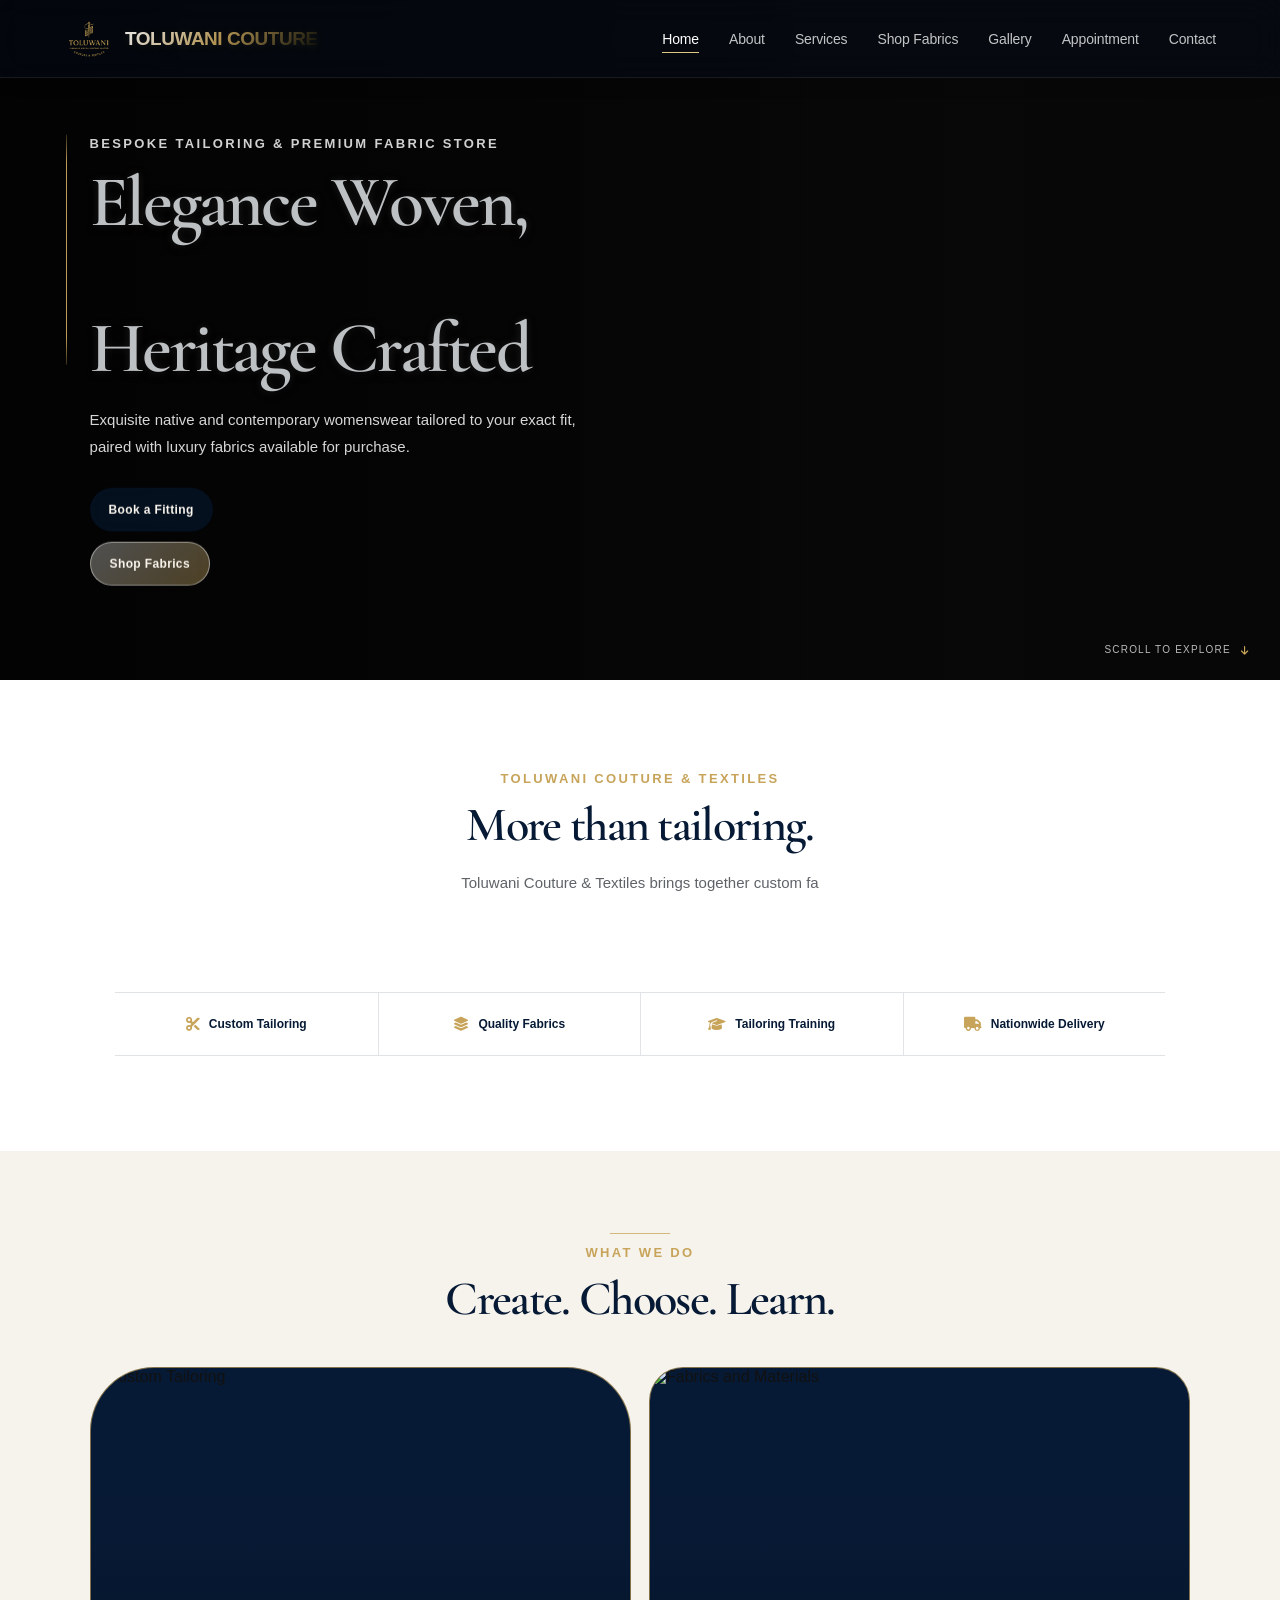
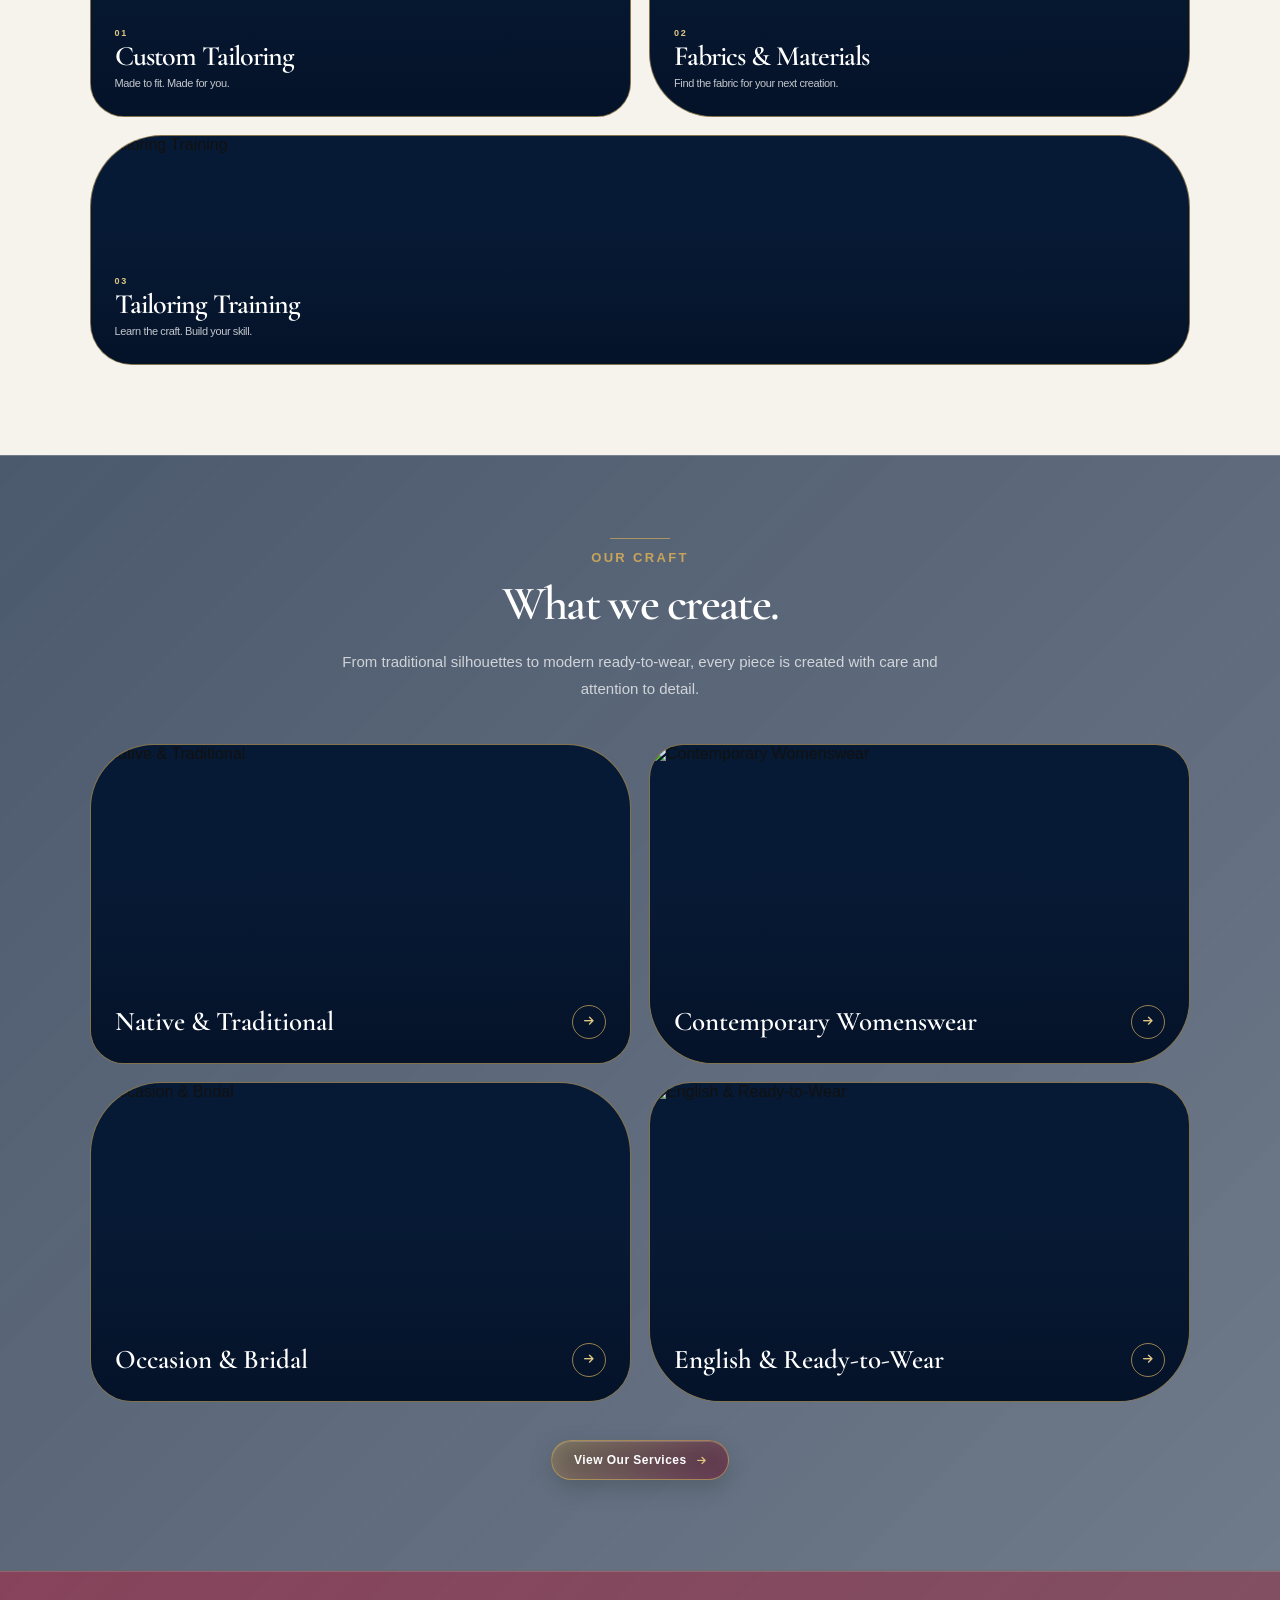
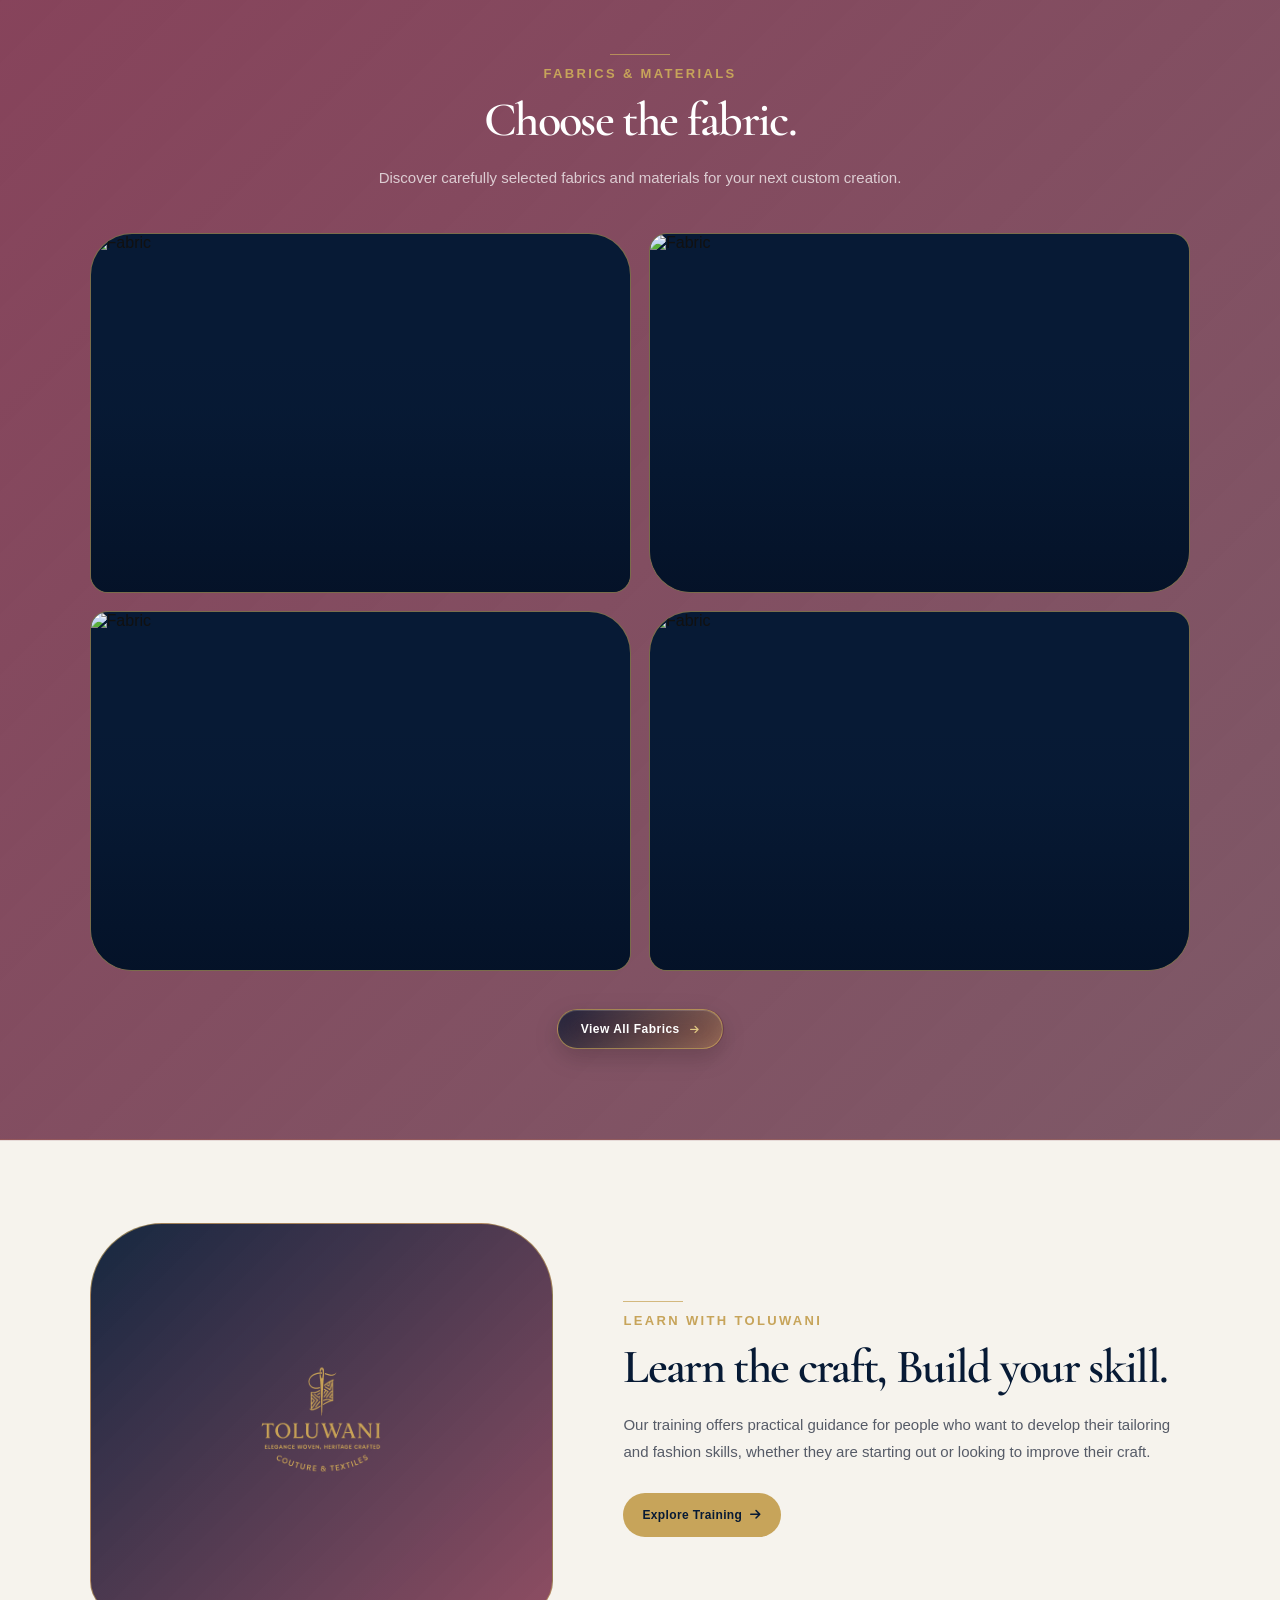
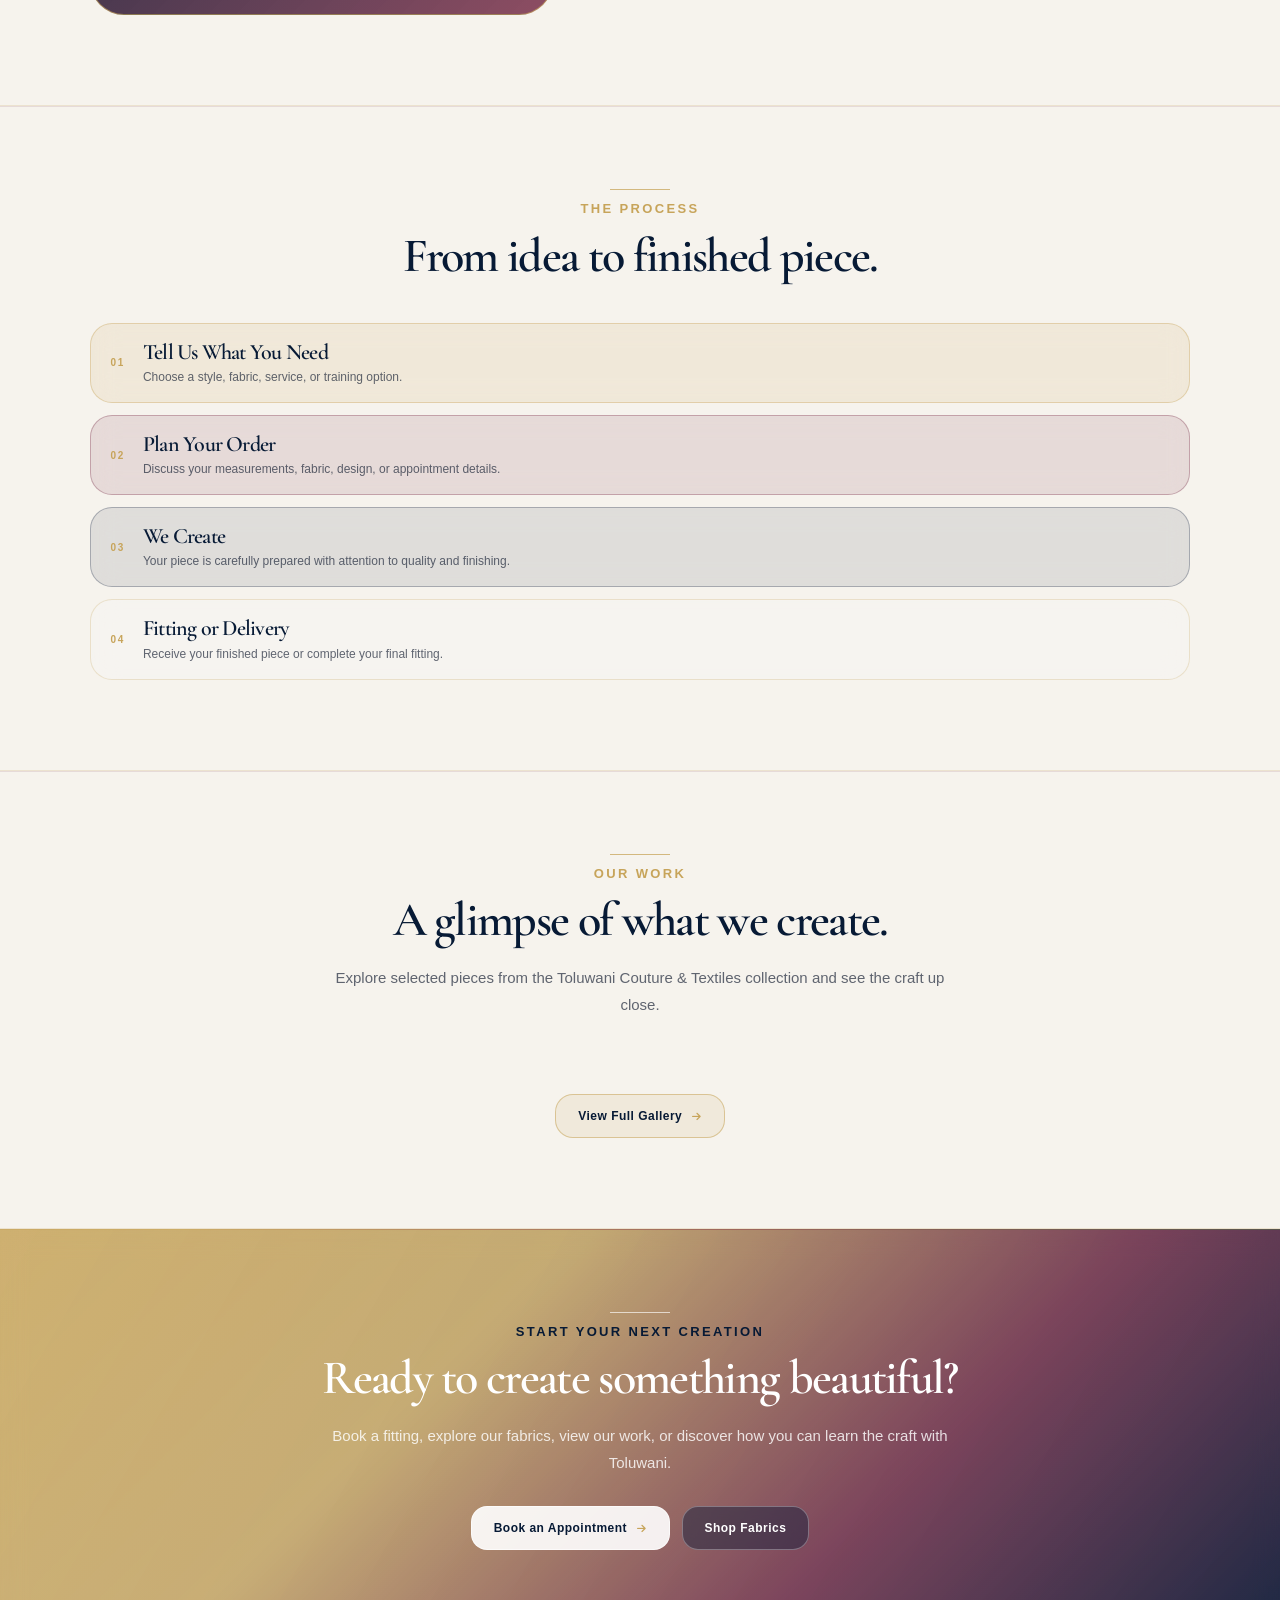
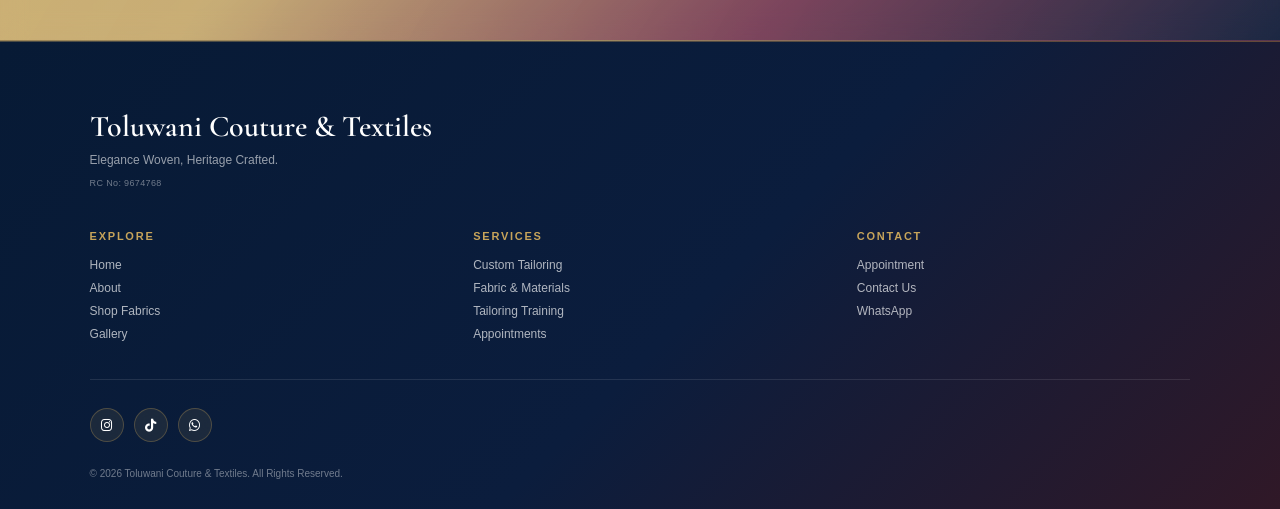
==== index.html @ 93cc0733 "Add files via upload" ====
<!DOCTYPE html>
<html lang="en">

<head>
    <meta charset="UTF-8">
    <meta name="viewport" content="width=device-width, initial-scale=1.0">

    <title>Toluwani Couture | Elegance Woven, Heritage Crafted</title>

    <!-- Font Awesome -->
    <link
        rel="stylesheet"
        href="https://cdnjs.cloudflare.com/ajax/libs/font-awesome/6.5.2/css/all.min.css"
    >

    <!-- Fonts -->
    <link rel="preconnect" href="https://fonts.googleapis.com">
    <link rel="preconnect" href="https://fonts.gstatic.com" crossorigin>

    <link
        href="https://fonts.googleapis.com/css2?family=Cormorant+Garamond:wght@400;500;600;700&display=swap"
        rel="stylesheet"
    >

    <!-- Homepage Styles -->
    <link rel="stylesheet" href="home.css">
</head>

<body>

<!-- =====================================================
     HEADER
====================================================== -->

<header class="site-header" id="siteHeader">

    <div class="nav-container">

        <a href="index.html" class="brand">

            <img
                src="logo.png"
                alt="Toluwani Couture"
            >

            <span>
                TOLUWANI COUTURE 
            </span>

        </a>

        <nav
            class="desktop-nav"
            aria-label="Main navigation"
        >

            <a
                href="index.html"
                class="active"
            >
                Home
            </a>

            <a href="about.html">
                About
            </a>

            <a href="services.html">
                Services
            </a>

            <a href="fabrics.html">
                Shop Fabrics
            </a>

            <a href="gallery.html">
                Gallery
            </a>

            <a href="appointment.html">
                Appointment
            </a>

            <a href="contact.html">
                Contact
            </a>

        </nav>

        <button
            class="menu-toggle"
            id="menuToggle"
            type="button"
            aria-label="Open navigation"
            aria-expanded="false"
        >

            <span></span>
            <span></span>

        </button>

    </div>

    <nav
        class="mobile-nav"
        id="mobileNav"
        aria-label="Mobile navigation"
    >

        <div class="mobile-nav-inner">

            <a
                href="index.html"
                class="active"
            >
                Home
            </a>

            <a href="about.html">
                About
            </a>

            <a href="services.html">
                Services
            </a>

            <a href="fabrics.html">
                Shop Fabrics
            </a>

            <a href="gallery.html">
                Gallery
            </a>

            <a href="appointment.html">
                Appointment
            </a>

            <a href="contact.html">
                Contact
            </a>

        </div>

    </nav>

</header>


<!-- =====================================================
     MAIN CONTENT
====================================================== -->

<main>


<!-- =====================================================
     HERO
====================================================== -->

<section class="home-hero">

    <div class="hero-image">

        <video
            autoplay
            muted
            loop
            playsinline
            preload="metadata"
            aria-label="Toluwani Couture fashion and fabrics"
        >

            <source
                src="https://istbncxutptjguijzfqq.supabase.co/storage/v1/object/public/Hero-video/Hero.mp4"
                type="video/mp4"
            >

            Your browser does not support video playback.

        </video>

    </div>

    <div class="hero-overlay"></div>

    <div class="hero-content">

        <p class="eyebrow">
            Bespoke Tailoring &amp; Premium Fabric Store
        </p>

        <h1>
            Elegance  Woven,<br>
            Heritage Crafted
        </h1>

        <p class="hero-description">
            Exquisite native and contemporary womenswear tailored to your exact fit,
            paired with luxury fabrics available for purchase.
        </p>

        <div class="hero-actions">

            <a
                href="appointment.html"
                class="button button-primary"
            >
                Book a Fitting

                
            </a>

            <a
                href="fabrics.html"
                class="button button-light"
            >
                Shop Fabrics
                
            </a>

        </div>

    </div>

    <div class="hero-scroll">

        <span>
            Scroll to explore
        </span>

        <i class="fa-solid fa-arrow-down"></i>

    </div>

</section>


<!-- =====================================================
     BRAND INTRODUCTION
====================================================== -->

<section class="intro-section">

    <div class="intro-inner">

        <span class="intro-label">
            TOLUWANI COUTURE &amp; TEXTILES
        </span>

        <h2>
            More than tailoring.
        </h2>

        <p class="intro-text">
            Toluwani Couture &amp; Textiles brings together custom fashion, quality fabrics,
            and practical tailoring training under one creative brand.
            Whether you are looking for a finished outfit, the right material,
            or the skills to create your own, we are here to help.
        </p>

        <!-- BRAND HIGHLIGHTS -->

        <div class="intro-highlights">

            <div class="intro-highlight">

                <i class="fa-solid fa-scissors"></i>

                <span>
                    Custom Tailoring
                </span>

            </div>

            <div class="intro-highlight">

                <i class="fa-solid fa-layer-group"></i>

                <span>
                    Quality Fabrics
                </span>

            </div>

            <div class="intro-highlight">

                <i class="fa-solid fa-graduation-cap"></i>

                <span>
                    Tailoring Training
                </span>

            </div>

            <div class="intro-highlight">

                <i class="fa-solid fa-truck"></i>

                <span>
                    Nationwide Delivery
                </span>

            </div>

        </div>

    </div>

</section>


<!-- =====================================================
     THREE CORE AREAS
====================================================== -->

<section class="core-section">

    <div class="section-heading">

        <p class="eyebrow dark">
            What We Do
        </p>

        <h2>
            Create. Choose. Learn.
        </h2>

    </div>

    <div class="core-grid" id="coreGrid">

        <!-- CORE AREA 01 -->

        <article class="core-card">

            <div class="core-image">

                <img
                    src=""
                    alt="Custom Tailoring"
                    class="core-db-image"
                    data-core-image="tailoring"
                >

            </div>

            <div class="core-content">

                <p class="core-number">
                    01
                </p>

                <h3>
                    Custom Tailoring
                </h3>

                <h4>
                    Made to fit. Made for you.
                </h4>

                <a
                    href="services.html"
                    class="text-link"
                >
                    Explore Services

                    <i class="fa-solid fa-arrow-right"></i>
                </a>

            </div>

        </article>


        <!-- CORE AREA 02 -->

        <article class="core-card">

            <div class="core-image">

                <img
                    src=""
                    alt="Fabrics and Materials"
                    class="core-db-image"
                    data-core-image="fabric"
                >

            </div>

            <div class="core-content">

                <p class="core-number">
                    02
                </p>

                <h3>
                    Fabrics &amp; Materials
                </h3>

                <h4>
                    Find the fabric for your next creation.
                </h4>

                <a
                    href="fabrics.html"
                    class="text-link"
                >
                    Shop Fabrics

                    <i class="fa-solid fa-arrow-right"></i>
                </a>

            </div>

        </article>


        <!-- CORE AREA 03 -->

        <article class="core-card">

            <div class="core-image">

                <img
                    src=""
                    alt="Tailoring Training"
                    class="core-db-image"
                    data-core-image="training"
                >

            </div>

            <div class="core-content">

                <p class="core-number">
                    03
                </p>

                <h3>
                    Tailoring Training
                </h3>

                <h4>
                    Learn the craft. Build your skill.
                </h4>

                <a
                    href="training.html"
                    class="text-link"
                >
                    Explore Training

                    <i class="fa-solid fa-arrow-right"></i>
                </a>

            </div>

        </article>

    </div>

</section>


<!-- =====================================================
     WHAT WE CREATE
====================================================== -->

<section class="create-section">

    <div class="section-heading">

        <p class="eyebrow dark">
            Our Craft
        </p>

        <h2>
            What we create.
        </h2>

        <p class="section-intro">
            From traditional silhouettes to modern ready-to-wear,
            every piece is created with care and attention to detail.
        </p>

    </div>


    <div class="create-grid">

        <!-- CRAFT 01 -->

        <a
            href="services.html"
            class="create-item"
        >

            <div class="create-image">

                <img
                    src=""
                    alt="Native & Traditional"
                    class="create-db-image"
                    data-create-image="native"
                >

            </div>

            <div class="create-content">

                <span>
                    Native &amp; Traditional
                </span>

                <i class="fa-solid fa-arrow-right"></i>

            </div>

        </a>


        <!-- CRAFT 02 -->

        <a
            href="services.html"
            class="create-item"
        >

            <div class="create-image">

                <img
                    src=""
                    alt="Contemporary Womenswear"
                    class="create-db-image"
                    data-create-image="contemporary"
                >

            </div>

            <div class="create-content">

                <span>
                    Contemporary Womenswear
                </span>

                <i class="fa-solid fa-arrow-right"></i>

            </div>

        </a>


        <!-- CRAFT 03 -->

        <a
            href="services.html"
            class="create-item"
        >

            <div class="create-image">

                <img
                    src=""
                    alt="Occasion & Bridal"
                    class="create-db-image"
                    data-create-image="occasion"
                >

            </div>

            <div class="create-content">

                <span>
                    Occasion &amp; Bridal
                </span>

                <i class="fa-solid fa-arrow-right"></i>

            </div>

        </a>


        <!-- CRAFT 04 -->

        <a
            href="services.html"
            class="create-item"
        >

            <div class="create-image">

                <img
                    src=""
                    alt="English & Ready-to-Wear"
                    class="create-db-image"
                    data-create-image="ready-made"
                >

            </div>

            <div class="create-content">

                <span>
                    English &amp; Ready-to-Wear
                </span>

                <i class="fa-solid fa-arrow-right"></i>

            </div>

        </a>

    </div>


    <div class="section-action">

        <a
            href="services.html"
            class="text-link"
        >
            View Our Services

            <i class="fa-solid fa-arrow-right"></i>
        </a>

    </div>

</section>

<section class="fabrics-section">

    <div class="section-heading">
        <p class="eyebrow dark">
            Fabrics &amp; Materials
        </p>

        <h2>
            Choose the fabric.
        </h2>

        <p class="section-intro">
            Discover carefully selected fabrics and materials for your
            next custom creation.
        </p>
    </div>

    <div class="fabrics-grid" id="fabricsGrid">

        <a href="fabrics.html" class="fabric-card">
            <div class="fabric-image">
                <img
                    src=""
                    alt="Fabric"
                    class="fabric-db-image"
                    data-fabric-image="1"
                >
            </div>

            <div class="fabric-content">
                <span class="fabric-category"></span>
                <h3 class="fabric-name"></h3>
                <p class="fabric-price"></p>
            </div>
        </a>

        <a href="fabrics.html" class="fabric-card">
            <div class="fabric-image">
                <img
                    src=""
                    alt="Fabric"
                    class="fabric-db-image"
                    data-fabric-image="2"
                >
            </div>

            <div class="fabric-content">
                <span class="fabric-category"></span>
                <h3 class="fabric-name"></h3>
                <p class="fabric-price"></p>
            </div>
        </a>

        <a href="fabrics.html" class="fabric-card">
            <div class="fabric-image">
                <img
                    src=""
                    alt="Fabric"
                    class="fabric-db-image"
                    data-fabric-image="3"
                >
            </div>

            <div class="fabric-content">
                <span class="fabric-category"></span>
                <h3 class="fabric-name"></h3>
                <p class="fabric-price"></p>
            </div>
        </a>

        <a href="fabrics.html" class="fabric-card">
            <div class="fabric-image">
                <img
                    src=""
                    alt="Fabric"
                    class="fabric-db-image"
                    data-fabric-image="4"
                >
            </div>

            <div class="fabric-content">
                <span class="fabric-category"></span>
                <h3 class="fabric-name"></h3>
                <p class="fabric-price"></p>
            </div>
        </a>

    </div>

    <div class="section-action">
        <a href="fabrics.html" class="text-link">
            View All Fabrics
            <i class="fa-solid fa-arrow-right"></i>
        </a>
    </div>

</section>


<!-- =====================================================
     TRAINING PREVIEW
====================================================== -->

<section class="training-section">

    <div class="training-image">

        <div class="training-image-placeholder">
            <i class="fa-solid fa-graduation-cap"></i>
        </div>

    </div>

    <div class="training-content">

        <p class="eyebrow">
            Learn With Toluwani
        </p>

        <h2>
            Learn the craft, Build your skill.
        </h2>

        <p>
            Our training offers practical guidance for people who want
            to develop their tailoring and fashion skills, whether
            they are starting out or looking to improve their craft.
        </p>

        <a
            href="training.html"
            class="button button-primary"
        >
            Explore Training

            <i class="fa-solid fa-arrow-right"></i>
        </a>

    </div>

</section>


<!-- =====================================================
     THE PROCESS
====================================================== -->

<section class="process-section">

    <div class="process-heading">

        <p class="eyebrow dark">
            The Process
        </p>

        <h2>
            From idea to finished piece.
        </h2>

    </div>

    <div class="process-list">

        <a
            href="appointment.html"
            class="process-item"
        >

            <div class="process-number">
                01
            </div>

            <div>

                <h3>
                    Tell Us What You Need
                </h3>

                <p>
                    Choose a style, fabric, service, or training option.
                </p>

            </div>

        </a>


        <a
            href="appointment.html"
            class="process-item"
        >

            <div class="process-number">
                02
            </div>

            <div>

                <h3>
                    Plan Your Order
                </h3>

                <p>
                    Discuss your measurements, fabric, design,
                    or appointment details.
                </p>

            </div>

        </a>


        <a
            href="services.html"
            class="process-item"
        >

            <div class="process-number">
                03
            </div>

            <div>

                <h3>
                    We Create
                </h3>

                <p>
                    Your piece is carefully prepared with attention
                    to quality and finishing.
                </p>

            </div>

        </a>


        <a
            href="appointment.html"
            class="process-item"
        >

            <div class="process-number">
                04
            </div>

            <div>

                <h3>
                    Fitting or Delivery
                </h3>

                <p>
                    Receive your finished piece or complete your
                    final fitting.
                </p>

            </div>

        </a>

    </div>

</section>


<!-- =====================================================
     LOOKBOOK
====================================================== -->

<section class="gallery-section">

    <div class="section-heading">

        <p class="eyebrow dark">
            Our Work
        </p>

        <h2>
            A glimpse of what we create.
        </h2>

        <p class="section-intro">
            Explore selected pieces from the Toluwani Couture &amp; Textiles
            collection and see the craft up close.
        </p>

    </div>

    <div
        class="gallery-grid"
        id="homeGallery"
    >

        <!-- Supabase gallery items will load here -->

    </div>

    <div class="section-action">

        <a
            href="gallery.html"
            class="button button-outline"
        >
            View Full Gallery

            <i class="fa-solid fa-arrow-right"></i>
        </a>

    </div>

</section>


<!-- =====================================================
     FINAL CTA
====================================================== -->

<section class="appointment-cta">

    <div class="appointment-content">

        <p class="eyebrow">
            Start Your Next Creation
        </p>

        <h2>
            Ready to create something beautiful?
        </h2>

        <p>
            Book a fitting, explore our fabrics, view our work,
            or discover how you can learn the craft with Toluwani.
        </p>

        <div class="appointment-actions">

            <a
                href="appointment.html"
                class="button button-primary"
            >
                Book an Appointment

                <i class="fa-solid fa-arrow-right"></i>
            </a>

            <a
                href="fabrics.html"
                class="button button-light"
            >
                Shop Fabrics
            </a>

        </div>

    </div>

</section>

</main>


<!-- =====================================================
     FOOTER
====================================================== -->

<footer class="site-footer">

    <div class="footer-container">

        <div class="footer-brand">
    <a href="index.html">
        Toluwani Couture &amp; Textiles
    </a>
    <p>
        Elegance Woven, Heritage Crafted.
    </p>
    <span class="footer-registration">
        RC No: 9674768
    </span>
</div>


        <div class="footer-sitemap">

            <div class="footer-group">

                <h4>
                    Explore
                </h4>

                <nav>

                    <a href="index.html">
                        Home
                    </a>

                    <a href="about.html">
                        About
                    </a>

                    <a href="fabrics.html">
                        Shop Fabrics
                    </a>

                    <a href="gallery.html">
                        Gallery
                    </a>

                </nav>

            </div>


            <div class="footer-group">

                <h4>
                    Services
                </h4>

                <nav>

                    <a href="services.html">
                        Custom Tailoring
                    </a>

                    <a href="fabrics.html">
                        Fabric &amp; Materials
                    </a>

                    <a href="training.html">
                        Tailoring Training
                    </a>

                    <a href="appointment.html">
                        Appointments
                    </a>

                </nav>

            </div>


            <div class="footer-group">

                <h4>
                    Contact
                </h4>

                <nav>

                    <a href="appointment.html">
                        Appointment
                    </a>

                    <a href="contact.html">
                        Contact Us
                    </a>

                    <a
                        href="https://wa.me/2349026418431"
                        target="_blank"
                        rel="noopener"
                    >
                        WhatsApp
                    </a>

                </nav>

            </div>

        </div>


        <div class="footer-socials">

            <a
                href="https://instagram.com/toluwani_couture"
                target="_blank"
                rel="noopener"
                aria-label="Instagram"
            >
                <i class="fa-brands fa-instagram"></i>
            </a>

            <a
                href="https://www.tiktok.com/@toluwani_couture"
                target="_blank"
                rel="noopener"
                aria-label="TikTok"
            >
                <i class="fa-brands fa-tiktok"></i>
            </a>

            <a
                href="https://wa.me/2349026418431"
                target="_blank"
                rel="noopener"
                aria-label="WhatsApp"
            >
                <i class="fa-brands fa-whatsapp"></i>
            </a>

        </div>


        <div class="footer-bottom">

            <p>
                © 2026 Toluwani Couture &amp; Textiles. All Rights Reserved.
            </p>
        </div>

    </div>

</footer>


<!-- =====================================================
     SCROLL TO TOP
====================================================== -->

<a
    href="#"
    class="scroll-top"
    id="scrollTopBtn"
    aria-label="Scroll to top"
>
    <i class="fa-solid fa-arrow-up"></i>
</a>


<!-- =====================================================
     JAVASCRIPT
====================================================== -->

<script src="script.js"></script>

</body>

</html>
---- home.css ----
/* =========================================================
   TOLUWANI COUTURE
   HOME — HEADER + HERO + INTRO + WHAT WE DO
   ========================================================= */

:root {
    --navy: #071a35;
    --navy-deep: #041126;
    --gold: #c7a45a;
    --gold-light: #dfc783;
    --white: #ffffff;
    --black: #090909;
    --text-main: #111111;
    --text-soft: #5f6368;
    --ease: cubic-bezier(0.22, 1, 0.36, 1);
}

* {
    margin: 0;
    padding: 0;
    box-sizing: border-box;
}

html {
    scroll-behavior: smooth;
    overflow-x: hidden;
}

body {
    margin: 0;
    padding: 0;
    width: 100%;
    max-width: 100%;
    overflow-x: hidden;

    font-family:
        -apple-system,
        BlinkMacSystemFont,
        "Segoe UI",
        Arial,
        Helvetica,
        sans-serif;

    color: var(--text-main);
    background: var(--white);

    -webkit-font-smoothing: antialiased;
    -moz-osx-font-smoothing: grayscale;

    text-rendering: optimizeLegibility;
}

img,
video {
    max-width: 100%;
}

a {
    color: inherit;
    text-decoration: none;
}

button {
    font: inherit;
}

h1,
h2,
h3,
h4,
h5,
h6 {
    margin: 0;
    color: var(--text-main);
    font-weight: 600;
    line-height: 1.08;
    letter-spacing: -0.035em;
}

p {
    font-family:
        -apple-system,
        BlinkMacSystemFont,
        "Segoe UI",
        Arial,
        Helvetica,
        sans-serif;
}


/* =========================================================
   HEADER
   ========================================================= */

.site-header {
    position: fixed;
    top: 0;
    left: 0;

    width: 100%;
    height: 78px;

    z-index: 1000;

    background: rgba(7, 26, 53, 0.22);

    backdrop-filter: blur(16px);
    -webkit-backdrop-filter: blur(16px);

    border-bottom: 1px solid rgba(255, 255, 255, 0.08);

    box-shadow: 0 4px 20px rgba(0, 0, 0, 0.06);
}

.nav-container {
    width: 100%;
    height: 100%;

    margin: 0;
    padding: 0 5%;

    display: flex;
    align-items: center;
    justify-content: space-between;

    gap: 25px;

    background: transparent;

    overflow: hidden;
}

.brand {
    display: flex;
    align-items: center;

    gap: 11px;

    min-width: 0;
    flex-shrink: 0;

    color: rgba(255, 255, 255, 0.96);

    font-family:
        -apple-system,
        BlinkMacSystemFont,
        "Segoe UI",
        Arial,
        Helvetica,
        sans-serif;

    font-size: 19px;
    font-weight: 600;

    letter-spacing: -0.025em;

    white-space: nowrap;

    transition:
        color 0.25s ease,
        opacity 0.25s ease;
}

.brand:hover {
    color: var(--gold-light);
}

.brand img {
    display: block;

    width: auto;
    height: 50px;

    max-width: none;

    object-fit: contain;

    flex-shrink: 0;
}

.brand span {
    color: rgba(255, 255, 255, 0.72);

    background:
        linear-gradient(
            135deg,
            rgba(255, 255, 255, 0.92),
            rgba(199, 164, 90, 0.88),
            rgba(1, 6, 3, 0.85)
        );

    -webkit-background-clip: text;
    -webkit-text-fill-color: transparent;
    background-clip: text;

    text-shadow:
        0 1px 10px rgba(199, 164, 90, 0.12);
}

.desktop-nav {
    display: flex;
    align-items: center;
    justify-content: flex-end;

    gap: 30px;

    min-width: 0;
}

.desktop-nav a {
    position: relative;

    padding: 6px 0;

    color: rgba(255, 255, 255, 0.76);

    font-family:
        -apple-system,
        BlinkMacSystemFont,
        "Segoe UI",
        Arial,
        Helvetica,
        sans-serif;

    font-size: 14px;
    font-weight: 500;

    letter-spacing: -0.01em;

    white-space: nowrap;

    transition: color 0.25s ease;
}

.desktop-nav a::after {
    content: "";

    position: absolute;

    left: 0;
    bottom: 0;

    width: 0;
    height: 1px;

    background: var(--gold-light);

    transition: width 0.3s var(--ease);
}

.desktop-nav a:hover {
    color: var(--white);
}

.desktop-nav a:hover::after,
.desktop-nav a.active::after {
    width: 100%;
}

.desktop-nav a.active {
    color: var(--white);
}

.menu-toggle {
    display: none;

    width: 42px;
    height: 42px;

    padding: 0;

    border: 1px solid rgba(255, 255, 255, 0.20);

    background: rgba(7, 26, 53, 0.48);

    border-radius: 50%;

    cursor: pointer;

    align-items: center;
    justify-content: center;

    flex-direction: column;

    gap: 6px;

    flex-shrink: 0;

    backdrop-filter: blur(14px);
    -webkit-backdrop-filter: blur(14px);
}

.menu-toggle span {
    display: block;

    width: 17px;
    height: 1.5px;

    background: var(--white);

    transition:
        transform 0.3s var(--ease),
        opacity 0.2s ease;
}

.mobile-nav {
    display: none;

    width: 100%;

    overflow: hidden;

    border-top: 1px solid rgba(255, 255, 255, 0.12);

    background: rgba(4, 17, 38, 0.94);

    backdrop-filter:
        blur(25px)
        saturate(140%);

    -webkit-backdrop-filter:
        blur(25px)
        saturate(140%);
}

.mobile-nav.active {
    display: block;
}

.mobile-nav-inner {
    display: flex;
    flex-direction: column;

    padding: 4px 20px 8px;
}

.mobile-nav a {
    padding: 12px 0;

    border-bottom: 1px solid rgba(255, 255, 255, 0.10);

    color: rgba(255, 255, 255, 0.82);

    font-family:
        -apple-system,
        BlinkMacSystemFont,
        "Segoe UI",
        Arial,
        Helvetica,
        sans-serif;

    font-size: 16px;
    font-weight: 500;

    letter-spacing: -0.01em;
}

.mobile-nav a:last-child {
    border-bottom: 0;
}

.mobile-nav a:hover,
.mobile-nav a.active {
    color: var(--gold-light);
}


/* =========================================================
   HERO
   ========================================================= */

.home-hero {
    position: relative;

    display: block;

    width: 100%;
    max-width: 100%;

    height: 680px;

    margin: 0;
    padding: 0;

    overflow: hidden;

    background: var(--black);
}

.hero-image {
    position: absolute;
    inset: 0;

    width: 100%;
    height: 100%;

    overflow: hidden;
}

.hero-image video {
    display: block;

    width: 100%;
    height: 100%;

    margin: 0;
    padding: 0;

    border: 0;

    object-fit: cover;
    object-position: center center;

    background: var(--black);
}

.hero-overlay {
    position: absolute;
    inset: 0;

    z-index: 1;

    pointer-events: none;

    background:
        linear-gradient(
            90deg,
            rgba(0, 0, 0, 0.70) 0%,
            rgba(0, 0, 0, 0.46) 40%,
            rgba(0, 0, 0, 0.18) 75%,
            rgba(0, 0, 0, 0.25) 100%
        );
}

.hero-content {
    position: absolute;

    left: 7%;
    top: 53%;

    z-index: 2;

    width: 620px;
    max-width: 84%;

    transform: translateY(-50%);
}

.hero-content::before {
    content: "";

    position: absolute;

    left: -24px;
    top: 0;

    width: 1px;
    height: 230px;

    background:
        linear-gradient(
            to bottom,
            rgba(199, 164, 90, 0.25),
            rgba(199, 164, 90, 0.95) 12%,
            rgba(199, 164, 90, 0.95) 88%,
            rgba(199, 164, 90, 0.25)
        );
}

.hero-content .eyebrow {
    position: relative;
    top: 0;

    display: block;

    margin-bottom: 12px;

    color: rgba(255, 255, 255, 0.82);

    font-family:
        -apple-system,
        BlinkMacSystemFont,
        "Segoe UI",
        Arial,
        Helvetica,
        sans-serif;

    font-size: 13px;
    font-weight: 600;

    letter-spacing: 0.18em;
    line-height: 1.4;

    text-transform: uppercase;
}

.hero-content h1 {
    margin: 0;

    color: rgba(205, 208, 211, 0.92);

    -webkit-text-fill-color: rgba(205, 208, 211, 0.92);

    text-shadow:
        0 2px 10px rgba(0, 0, 0, 0.35),
        0 0 8px rgba(255, 255, 255, 0.12);

    font-family:
        "Cormorant Garamond",
        Georgia,
        serif;

    font-size: 72px;
    font-weight: 600;

    line-height: 1.02;
    letter-spacing: -0.035em;
}

.hero-description {
    width: 100%;
    max-width: 500px;

    margin-top: 20px;

    color: rgba(255, 255, 255, 0.84);

    font-family:
        -apple-system,
        BlinkMacSystemFont,
        "Segoe UI",
        Arial,
        Helvetica,
        sans-serif;

    font-size: 15px;
    font-weight: 400;

    line-height: 1.8;
    letter-spacing: 0;
}

.hero-actions {
    display: flex;

    flex-direction: column;
    align-items: flex-start;

    gap: 10px;

    margin-top: 28px;
}

.hero-actions .button-primary {
    background: rgba(7, 26, 53, 0.58);

    color: #FAF6EE;

    backdrop-filter: blur(10px);
    -webkit-backdrop-filter: blur(10px);
}

.hero-actions .button-light {
    background:
        linear-gradient(
            135deg,
            rgba(205, 208, 211, 0.38),
            rgba(199, 164, 90, 0.38)
        );

    border: 1px solid rgba(255, 255, 255, 0.45);

    color: #FAF6EE;

    backdrop-filter: blur(10px);
    -webkit-backdrop-filter: blur(10px);
}

.button {
    display: inline-flex;

    align-items: center;
    justify-content: center;

    gap: 8px;

    min-height: 44px;

    padding: 0 19px;

    border-radius: 999px;

    font-family:
        -apple-system,
        BlinkMacSystemFont,
        "Segoe UI",
        Arial,
        Helvetica,
        sans-serif;

    font-size: 12px;
    font-weight: 600;

    letter-spacing: 0.03em;

    transition:
        background 0.2s ease,
        color 0.2s ease,
        border-color 0.2s ease;
}

.button-primary {
    color: var(--navy);
    background: var(--gold);
}

.button-primary:hover {
    background: var(--gold-light);
}

.button-light {
    color: var(--white);

    border: 1px solid rgba(255, 255, 255, 0.65);

    background: rgba(255, 255, 255, 0.05);
}

.button-light:hover {
    color: var(--navy);
    background: var(--white);
}

.hero-scroll {
    position: absolute;

    right: 30px;
    bottom: 25px;

    z-index: 2;

    display: flex;
    align-items: center;

    gap: 10px;

    color: rgba(255, 255, 255, 0.72);

    font-family:
        -apple-system,
        BlinkMacSystemFont,
        "Segoe UI",
        Arial,
        Helvetica,
        sans-serif;

    font-size: 10px;

    letter-spacing: 0.12em;

    text-transform: uppercase;
}

.hero-scroll i {
    color: var(--gold);
    font-size: 10px;
}


/* =========================================================
   MORE THAN TAILORING
   ========================================================= */

.intro-section {
    width: 100%;

    padding: 90px 5% 95px;

    background: var(--white);

    text-align: center;
}

.intro-inner {
    width: 100%;
    max-width: 1050px;

    margin: 0 auto;
}

.intro-label {
    display: block;

    margin-bottom: 12px;

    color: var(--gold);

    font-family:
        -apple-system,
        BlinkMacSystemFont,
        "Segoe UI",
        Arial,
        Helvetica,
        sans-serif;

    font-size: 13px;
    font-weight: 600;

    letter-spacing: 0.18em;
    line-height: 1.4;

    text-transform: uppercase;
}

.intro-section h2 {
    margin: 0;

    color: var(--navy);

    font-family:
        "Cormorant Garamond",
        Georgia,
        serif;

    font-size: 48px;
    font-weight: 600;

    line-height: 1.05;
    letter-spacing: -0.035em;
}

.intro-text {
    width: 100%;
    max-width: 640px;

    margin: 18px auto 0;

    color: var(--text-soft);

    font-family:
        -apple-system,
        BlinkMacSystemFont,
        "Segoe UI",
        Arial,
        Helvetica,
        sans-serif;

    font-size: 15px;
    font-weight: 400;

    line-height: 1.8;
}


/* =========================================================
   INTRO HIGHLIGHTS
   ========================================================= */

.intro-highlights {
    width: 100%;

    display: grid;

    grid-template-columns: repeat(4, 1fr);

    margin-top: 42px;

    border-top: 1px solid rgba(7, 26, 53, 0.12);
    border-bottom: 1px solid rgba(7, 26, 53, 0.12);
}

.intro-highlight {
    width: 100%;
    min-height: 62px;

    padding: 14px 12px;

    display: flex;
    align-items: center;
    justify-content: center;

    gap: 9px;
}

.intro-highlight + .intro-highlight {
    border-left: 1px solid rgba(7, 26, 53, 0.12);
}

.intro-highlight i {
    color: var(--gold);
    font-size: 14px;
}

.intro-highlight span {
    color: var(--navy);

    font-family:
        -apple-system,
        BlinkMacSystemFont,
        "Segoe UI",
        Arial,
        Helvetica,
        sans-serif;

    font-size: 12px;
    font-weight: 600;
}


/* =========================================================
   WHAT WE DO
   ========================================================= */

.core-section {
    padding: 82px 7% 90px;

    background: #f6f3ed;
}

.core-section .section-heading {
    max-width: 1050px;

    margin: 0 auto 42px;

    text-align: center;
}

.core-section .section-heading::before {
    content: "";

    display: block;

    width: 60px;
    height: 1.5px;

    margin: 0 auto 10px;

    background: var(--gold);

    opacity: 0.75;
}

.core-section .section-heading .eyebrow {
    display: block;

    margin: 0 0 12px;

    color: var(--gold);

    font-family:
        -apple-system,
        BlinkMacSystemFont,
        "Segoe UI",
        Arial,
        Helvetica,
        sans-serif;

    font-size: 13px;
    font-weight: 600;

    letter-spacing: 0.18em;
    line-height: 1.4;

    text-transform: uppercase;
}

.core-section .section-heading h2 {
    margin: 0;

    color: var(--navy);

    font-family:
        "Cormorant Garamond",
        Georgia,
        serif;

    font-size: 48px;
    font-weight: 600;

    line-height: 1.05;
    letter-spacing: -0.035em;
}


/* =========================================================
   WHAT WE DO — CARDS
   ========================================================= */

.core-grid {
    display: grid;

    grid-template-columns: 1fr 1fr;

    gap: 18px;
}

.core-card {
    position: relative;

    height: 350px;

    overflow: hidden;
    isolation: isolate;

    background: var(--navy);

    border: 1px solid rgba(199, 164, 90, 0.65);

    border-radius: 64px 64px 34px 34px;
}

.core-card:nth-child(2) {
    border-radius: 34px 34px 64px 64px;
}

.core-card:nth-child(3) {
    grid-column: 1 / -1;

    height: 230px;

    border-radius: 72px 72px 42px 42px;
}


/* =========================================================
   CARD IMAGE
   ========================================================= */

.core-image {
    position: absolute;

    inset: 0;

    z-index: -2;
}

.core-image img {
    display: block;

    width: 100%;
    height: 100%;

    object-fit: cover;
    object-position: center;
}


/* =========================================================
   CARD GRADIENT
   ========================================================= */

.core-card::after {
    content: "";

    position: absolute;

    inset: 0;

    z-index: -1;

    background:
        linear-gradient(
            180deg,
            rgba(4, 17, 38, 0) 30%,
            rgba(4, 17, 38, 0.08) 48%,
            rgba(4, 17, 38, 0.82) 100%
        );

    pointer-events: none;
}


/* =========================================================
   CARD TEXT
   ========================================================= */

.core-content {
    position: absolute;

    left: 24px;
    right: 24px;
    bottom: 24px;

    display: block;

    padding: 0;

    background: transparent;

    border: 0;

    backdrop-filter: none;
    -webkit-backdrop-filter: none;

    box-shadow: none;
}

.core-number {
    margin: 0 0 4px;

    color: var(--gold-light);

    font-size: 9px;
    font-weight: 600;

    letter-spacing: 0.18em;
}

.core-content h3 {
    margin: 0;

    color: var(--white);

    font-family:
        "Cormorant Garamond",
        Georgia,
        serif;

    font-size: 28px;
    font-weight: 600;

    line-height: 1;
}

.core-content h4 {
    margin: 6px 0 0;

    color: rgba(255, 255, 255, 0.76);

    font-size: 11px;
    font-weight: 400;

    line-height: 1.4;
}

.core-content .text-link {
    display: none;
}


/* =========================================================
   TABLET
   SERVICES TYPOGRAPHY REFERENCE
   ========================================================= */

@media (max-width: 1100px) {

    .nav-container {
        padding-left: 5%;
        padding-right: 5%;
    }

    .desktop-nav {
        gap: 20px;
    }

    .desktop-nav a {
        font-size: 12px;
    }

    .brand {
        font-size: 17px;
    }

    .brand img {
        height: 46px;
    }

    .home-hero {
        height: 610px;
    }

    .hero-content {
        left: 6%;

        width: 560px;
        max-width: 82%;
    }

    .hero-content::before {
        left: -18px;
        height: 215px;
    }

    .hero-content .eyebrow {
        margin-bottom: 10px;

        font-size: 12px;

        letter-spacing: 0.18em;
        line-height: 1.4;
    }

    .hero-content h1 {
        font-size: 58px;

        line-height: 1.04;
        letter-spacing: -0.035em;
    }

    .hero-description {
        max-width: 470px;

        margin-top: 18px;

        font-size: 15px;

        line-height: 1.8;
    }

    .hero-actions {
        gap: 9px;
        margin-top: 25px;
    }

    .button {
        min-height: 44px;

        padding: 0 18px;

        font-size: 12px;
    }

    .hero-scroll {
        right: 25px;
        bottom: 22px;

        font-size: 9px;
    }


    /* INTRO */

    .intro-section {
        padding: 85px 5% 90px;
    }

    .intro-label {
        margin-bottom: 10px;
        font-size: 12px;
    }

    .intro-section h2 {
        font-size: 40px;
        line-height: 1.05;
    }

    .intro-text {
        max-width: 620px;

        margin-top: 18px;

        font-size: 13px;
        line-height: 1.8;
    }

    .intro-highlights {
        grid-template-columns: repeat(2, 1fr);

        margin-top: 38px;
    }

    .intro-highlight {
        min-height: 62px;
        padding: 14px 12px;
    }

    .intro-highlight:nth-child(3) {
        border-left: none;

        border-top: 1px solid rgba(7, 26, 53, 0.12);
    }

    .intro-highlight:nth-child(4) {
        border-top: 1px solid rgba(7, 26, 53, 0.12);
    }


    /* WHAT WE DO */

    .core-section {
        padding: 75px 5% 82px;
    }

    .core-section .section-heading {
        margin-bottom: 38px;
    }

    .core-section .section-heading::before {
        width: 60px;
        height: 1.5px;

        margin-bottom: 10px;
    }

    .core-section .section-heading .eyebrow {
        margin-bottom: 12px;

        font-size: 12px;
        font-weight: 600;

        letter-spacing: 0.18em;
        line-height: 1.4;
    }

    .core-section .section-heading h2 {
        font-size: 42px;
        font-weight: 600;

        line-height: 1.05;
        letter-spacing: -0.035em;
    }
}


/* =========================================================
   PORTRAIT PHONES
   MOBILE VALUES KEPT
   ========================================================= */

@media (max-width: 850px) and (orientation: portrait) {

    .site-header {
        height: 68px;
    }

    .nav-container {
        height: 70px;
        min-height: 70px;

        padding-left: 16px;
        padding-right: 14px;

        gap: 12px;
    }

    .brand {
        gap: 9px;
        font-size: 17px;
    }

    .brand img {
        height: 43px;
    }

    .brand span {
        font-size: 17px;
    }

    .desktop-nav {
        display: none;
    }

    .menu-toggle {
        display: flex;

        width: 42px;
        height: 42px;
    }

    .home-hero {
        height: 580px;
    }

    .hero-image video {
        object-position: center 40%;
    }

    .hero-content {
        left: 6%;
        top: 55%;

        width: 88%;
        max-width: 400px;
    }

    .hero-content::before {
        left: -13px;
        height: 200px;
    }

    .hero-content .eyebrow {
        position: relative;
        top: -18px;

        margin-bottom: 10px;

        font-size: 10px;

        line-height: 1.5;
        letter-spacing: 0.11em;
    }

    .hero-content h1 {
        font-size: 54px;

        line-height: 0.89;
        letter-spacing: -0.01em;
    }

    .hero-description {
        max-width: 360px;

        margin-top: 17px;

        font-size: 12px;

        line-height: 1.58;
    }

    .hero-actions {
        margin-top: 22px;
        gap: 8px;
    }

    .button {
        min-height: 42px;

        padding: 0 15px;

        font-size: 10.5px;
    }

    .hero-scroll {
        display: none;
    }


    /* =====================================================
       INTRO — MOBILE
       ===================================================== */

    .intro-section {
        padding: 70px 20px 65px;
    }

    .intro-label {
        margin-bottom: 10px;

        font-size: 10px;

        letter-spacing: 0.17em;
        line-height: 1.4;
    }

    .intro-section h2 {
        font-size: 36px;
        line-height: 1.08;
    }

    .intro-text {
        max-width: 600px;

        margin-top: 16px;

        font-size: 15px;
        line-height: 1.7;
    }

    .intro-highlights {
        grid-template-columns: repeat(2, 1fr);

        margin-top: 32px;
    }

    .intro-highlight {
        min-height: 58px;

        padding: 12px 8px;

        gap: 7px;
    }

    .intro-highlight + .intro-highlight {
        border-left: 1px solid rgba(7, 26, 53, 0.12);
        border-top: none;
    }

    .intro-highlight:nth-child(3),
    .intro-highlight:nth-child(4) {
        border-top: 1px solid rgba(7, 26, 53, 0.12);
    }

    .intro-highlight:nth-child(3) {
        border-left: none;
    }

    .intro-highlight i {
        font-size: 13px;
    }

    .intro-highlight span {
        font-size: 11px;
    }


    /* =====================================================
       WHAT WE DO — MOBILE
       ===================================================== */

    .core-section {
        padding: 56px 20px 62px;
    }

    .core-section .section-heading {
        margin-bottom: 30px;
    }

    .core-section .section-heading::before {
        width: 52px;
        height: 1px;

        margin-bottom: 19px;
    }

    .core-section .section-heading .eyebrow {
        margin-bottom: 10px;

        font-size: 11px;

        letter-spacing: 0.16em;
        line-height: 1.4;
    }

    .core-section .section-heading h2 {
        font-size: 28px;

        line-height: 1.1;
    }

    .core-grid {
        grid-template-columns: 1fr 1fr;

        gap: 10px;
    }

    .core-card {
        height: 235px;

        border-radius: 44px 44px 24px 24px;
    }

    .core-card:nth-child(2) {
        border-radius: 24px 24px 44px 44px;
    }

    .core-card:nth-child(3) {
        grid-column: 1 / -1;

        height: 175px;

        border-radius: 55px 55px 32px 32px;
    }

    .core-content {
        left: 12px;
        right: 12px;
        bottom: 13px;
    }

    .core-number {
        margin-bottom: 3px;

        font-size: 8px;
    }

    .core-content h3 {
        font-size: 13px;
    }

    .core-content h4 {
        margin-top: 4px;

        font-size: 8px;
    }

    .core-content .text-link {
        display: none;
    }
}


/* =========================================================
   LANDSCAPE PHONES
   ========================================================= */

@media (max-width: 850px) and (orientation: landscape) {

    .site-header {
        height: 64px;
    }

    .nav-container {
        height: 64px;
        min-height: 64px;

        padding-left: 14px;
        padding-right: 14px;
    }

    .brand {
        gap: 7px;
    }

    .brand img {
        height: 34px;
    }

    .brand span {
        font-size: 15px;
    }

    .desktop-nav {
        display: flex;
        gap: 10px;
    }

    .desktop-nav a {
        padding: 5px 0;

        font-size: 10px;
    }

    .menu-toggle {
        display: none;
    }

    .home-hero {
        height: 500px;
    }

    .hero-image video {
        object-position: center center;
    }

    .hero-content {
        left: 6%;
        top: 54%;

        width: 62%;
        max-width: 540px;
    }

    .hero-content::before {
        left: -13px;
        height: 185px;
    }

    .hero-content .eyebrow {
        position: relative;
        top: -8px;

        margin-bottom: 8px;

        font-size: 8px;
    }

    .hero-content h1 {
        font-size: 56px;
        line-height: 0.92;
    }

    .hero-description {
        max-width: 420px;

        margin-top: 14px;

        font-size: 11px;
        line-height: 1.5;
    }

    .hero-actions {
        margin-top: 17px;
    }

    .button {
        min-height: 38px;

        padding: 0 14px;

        font-size: 9.5px;
    }

    .hero-scroll {
        display: none;
    }
}


/* =========================================================
   SMALL PHONE
   ========================================================= */

@media (max-width: 420px) {

    .intro-section {
        padding: 60px 18px 55px;
    }

    .intro-label {
        margin-bottom: 9px;

        font-size:9px;
        letter-spacing: 0.15em;
    }

    .intro-section h2 {
        font-size: 33px;
        line-height: 1.08;
    }

    .intro-text {
        margin-top: 15px;

        font-size: 14px;
        line-height: 1.7;
    }

    .intro-highlights {
        margin-top: 28px;
    }

    .intro-highlight {
        min-height: 55px;

        padding: 10px 6px;

        gap: 6px;
    }

    .intro-highlight i {
        font-size: 12px;
    }

    .intro-highlight span {
        font-size: 10px;
    }
}


/* =========================================================
   VERY SMALL PORTRAIT
   ========================================================= */

@media (max-width: 360px) and (orientation: portrait) {

    .brand span {
        font-size: 14px;
    }

    .brand img {
        height: 36px;
    }

    .hero-content {
        left: 7%;
        width: 86%;
    }

    .hero-content h1 {
        font-size: 48px;
    }

    .hero-description {
        max-width: 300px;

        font-size: 10.5px;
    }

    .hero-actions {
        gap: 6px;
    }

    .button {
        min-height: 39px;

        padding: 0 12px;

        font-size: 9.5px;
    }
}


/* =========================================================
   OVERFLOW PROTECTION
   ========================================================= */

.site-header,
.nav-container,
.home-hero,
.hero-image,
.hero-image video {
    max-width: 100%;
}

.site-header,
.nav-container,
.home-hero,
.hero-image,
.hero-image video {
    transform: none;
}
/* =========================================================
   CRAFT / CREATE SECTION
   ========================================================= */

.create-section {
    position: relative;

    padding: 82px 7% 90px;

    background:
        linear-gradient(
            135deg,
            rgba(7, 26, 53, 0.72),
            rgba(7, 26, 53, 0.58)
        );

    border-top: 1px solid rgba(255, 255, 255, 0.12);
    border-bottom: 1px solid rgba(199, 164, 90, 0.18);

    backdrop-filter: blur(20px);
    -webkit-backdrop-filter: blur(20px);

    overflow: hidden;
}


/* =========================================================
   SECTION HEADING
   ========================================================= */

.create-section .section-heading {
    max-width: 1050px;

    margin: 0 auto 42px;

    text-align: center;
}

.create-section .section-heading::before {
    content: "";

    display: block;

    width: 60px;
    height: 1.5px;

    margin: 0 auto 10px;

    background: var(--gold);

    opacity: 0.75;
}

.create-section .section-heading .eyebrow {
    display: block;

    margin: 0 0 12px;

    color: var(--gold);

    font-family:
        -apple-system,
        BlinkMacSystemFont,
        "Segoe UI",
        Arial,
        Helvetica,
        sans-serif;

    font-size: 13px;
    font-weight: 600;

    letter-spacing: 0.18em;
    line-height: 1.4;

    text-transform: uppercase;
}

.create-section .section-heading h2 {
    margin: 0;

    color: var(--white);

    font-family:
        "Cormorant Garamond",
        Georgia,
        serif;

    font-size: 48px;
    font-weight: 600;

    line-height: 1.05;
    letter-spacing: -0.035em;
}

.create-section .section-intro {
    max-width: 640px;

    margin: 18px auto 0;

    color: rgba(255, 255, 255, 0.72);

    font-family:
        -apple-system,
        BlinkMacSystemFont,
        "Segoe UI",
        Arial,
        Helvetica,
        sans-serif;

    font-size: 15px;
    font-weight: 400;

    line-height: 1.8;
}


/* =========================================================
   CRAFT GRID
   ========================================================= */

.create-grid {
    display: grid;

    grid-template-columns: 1fr 1fr;

    gap: 18px;
}


/* =========================================================
   CRAFT CARD
   ========================================================= */

.create-item {
    position: relative;

    height: 320px;

    overflow: hidden;
    isolation: isolate;

    display: block;

    background: var(--navy);

    border: 1px solid rgba(199, 164, 90, 0.65);

    border-radius: 64px 64px 34px 34px;
}

.create-item:nth-child(2) {
    border-radius: 34px 34px 64px 64px;
}

.create-item:nth-child(3) {
    border-radius: 72px 72px 42px 42px;
}

.create-item:nth-child(4) {
    border-radius: 42px 42px 72px 72px;
}


/* =========================================================
   IMAGE
   ========================================================= */

.create-image {
    position: absolute;

    inset: 0;

    z-index: -2;
}

.create-image img {
    display: block;

    width: 100%;
    height: 100%;

    object-fit: cover;
    object-position: center;
}


/* =========================================================
   DARK IMAGE GRADIENT
   ========================================================= */

.create-item::after {
    content: "";

    position: absolute;

    inset: 0;

    z-index: -1;

    background:
        linear-gradient(
            180deg,
            rgba(4, 17, 38, 0) 30%,
            rgba(4, 17, 38, 0.08) 48%,
            rgba(4, 17, 38, 0.82) 100%
        );

    pointer-events: none;
}


/* =========================================================
   TEMPORARY PLACEHOLDER
   ========================================================= */

.create-placeholder {
    width: 100%;
    height: 100%;

    display: flex;

    align-items: center;
    justify-content: center;

    background: rgba(255, 255, 255, 0.04);

    color: rgba(255, 255, 255, 0.35);

    font-size: 34px;
}


/* =========================================================
   CARD CONTENT
   ========================================================= */

.create-content {
    position: absolute;

    left: 24px;
    right: 24px;
    bottom: 24px;

    display: flex;

    align-items: center;
    justify-content: space-between;

    gap: 15px;
}


/* Card title */

.create-content span {
    color: var(--white);

    font-family:
        "Cormorant Garamond",
        Georgia,
        serif;

    font-size: 27px;
    font-weight: 600;

    line-height: 1;
}


/* Arrow */

.create-content i {
    flex-shrink: 0;

    width: 34px;
    height: 34px;

    display: flex;

    align-items: center;
    justify-content: center;

    border: 1px solid rgba(199, 164, 90, 0.75);

    border-radius: 50%;

    color: var(--gold-light);

    font-size: 11px;
}


/* =========================================================
   SECTION ACTION
   ========================================================= */

.create-section .section-action {
    margin-top: 38px;

    text-align: center;
}

.create-section .section-action .text-link {
    display: inline-flex;

    align-items: center;
    justify-content: center;

    gap: 10px;

    padding: 12px 22px;

    color: var(--white);

    background:
        linear-gradient(
            135deg,
            rgba(199, 164, 90, 0.42),
            rgba(118, 41, 68, 0.62)
        );

    border: 1px solid rgba(199, 164, 90, 0.65);

    border-radius: 999px;

    backdrop-filter: blur(14px);
    -webkit-backdrop-filter: blur(14px);

    box-shadow:
        0 8px 24px rgba(0, 0, 0, 0.18),
        inset 0 1px 0 rgba(255, 255, 255, 0.16);

    font-family:
        -apple-system,
        BlinkMacSystemFont,
        "Segoe UI",
        Arial,
        Helvetica,
        sans-serif;

    font-size: 12px;
    font-weight: 600;

    letter-spacing: 0.04em;

    text-decoration: none;

    transition:
        background 0.25s ease,
        border-color 0.25s ease,
        transform 0.25s ease;
}

.create-section .section-action .text-link i {
    color: var(--gold-light);

    font-size: 10px;
}

.create-section .section-action .text-link:hover {
    background:
        linear-gradient(
            135deg,
            rgba(199, 164, 90, 0.58),
            rgba(118, 41, 68, 0.78)
        );

    border-color: rgba(199, 164, 90, 0.9);

    transform: translateY(-2px);
}


/* =========================================================
   TABLET
   SAME TYPOGRAPHY REFERENCE AS SERVICES
   ========================================================= */

@media (max-width: 900px) {

    .create-section {
        padding: 75px 5% 82px;
    }

    .create-section .section-heading {
        margin-bottom: 38px;
    }

    .create-section .section-heading::before {
        width: 60px;
        height: 1.5px;

        margin-bottom: 10px;
    }

    .create-section .section-heading .eyebrow {
        margin-bottom: 12px;

        font-size: 12px;
        font-weight: 600;

        letter-spacing: 0.18em;
        line-height: 1.4;
    }

    .create-section .section-heading h2 {
        font-size: 42px;
        font-weight: 600;

        line-height: 1.05;
        letter-spacing: -0.035em;
    }

    .create-section .section-intro {
        max-width: 620px;

        margin-top: 18px;

        font-size: 15px;
        line-height: 1.8;
    }
}


/* =========================================================
   MOBILE
   KEEPING YOUR HOME MOBILE SIZING
   ========================================================= */

@media (max-width: 600px) {

    .create-section {
        padding: 56px 20px 62px;
    }

    .create-section .section-heading {
        margin-bottom: 30px;
    }

    .create-section .section-heading::before {
        width: 52px;
        height: 1px;

        margin-bottom: 19px;
    }

    .create-section .section-heading .eyebrow {
        margin-bottom: 10px;

        font-size: 11px;

        letter-spacing: 0.16em;
        line-height: 1.4;
    }

    .create-section .section-heading h2 {
        font-size: 28px;

        line-height: 1.1;
    }

    .create-section .section-intro {
        margin-top: 15px;

        font-size: 13px;

        line-height: 1.7;
    }


    /* Grid */

    .create-grid {
        grid-template-columns: 1fr 1fr;

        gap: 10px;
    }


    /* Cards */

    .create-item {
        height: 235px;

        border-radius: 44px 44px 24px 24px;
    }

    .create-item:nth-child(2) {
        border-radius: 24px 24px 44px 44px;
    }

    .create-item:nth-child(3) {
        border-radius: 55px 55px 32px 32px;
    }

    .create-item:nth-child(4) {
        border-radius: 32px 32px 55px 55px;
    }


    /* Content */

    .create-content {
        left: 12px;
        right: 12px;
        bottom: 13px;

        gap: 8px;
    }

    .create-content span {
        font-size: 14px;
    }

    .create-content i {
        width: 28px;
        height: 28px;

        font-size: 9px;
    }


    /* Button */

    .create-section .section-action .text-link {
        padding: 11px 18px;

        gap: 8px;

        font-size: 11px;
    }

    .create-section .section-action .text-link i {
        font-size: 9px;
    }
}
/* =========================================================
   FABRICS SECTION
   ========================================================= */

.fabrics-section {
    position: relative;
    padding: 82px 7% 90px;

    background:
        linear-gradient(
            135deg,
            rgba(118, 41, 68, 0.88),
            rgba(76, 25, 45, 0.72)
        );

    border-top: 1px solid rgba(255, 255, 255, 0.12);
    border-bottom: 1px solid rgba(199, 164, 90, 0.2);

    backdrop-filter: blur(22px);
    -webkit-backdrop-filter: blur(22px);

    overflow: hidden;
}


/* =========================================================
   SECTION HEADING
   ========================================================= */

.fabrics-section .section-heading {
    max-width: 1050px;
    margin: 0 auto 42px;
    text-align: center;
}

.fabrics-section .section-heading::before {
    content: "";
    display: block;

    width: 60px;
    height: 1.5px;

    margin: 0 auto 10px;

    background: var(--gold);
    opacity: 0.75;
}

.fabrics-section .section-heading .eyebrow {
    display: block;

    margin: 0 auto 12px;

    color: var(--gold);

    font-size: 13px;
    font-weight: 600;
    letter-spacing: 0.18em;
    line-height: 1.4;

    text-align: center;
    text-transform: uppercase;
}

.fabrics-section .section-heading h2 {
    margin: 0;

    color: var(--white);

    font-family:
        "Cormorant Garamond",
        Georgia,
        serif;

    font-size: 48px;
    font-weight: 600;
    line-height: 1.05;
    letter-spacing: -0.035em;

    text-align: center;
}

.fabrics-section .section-intro {
    max-width: 640px;

    margin: 18px auto 0;

    color: rgba(255, 255, 255, 0.72);

    font-size: 15px;
    font-weight: 400;
    line-height: 1.8;

    text-align: center;
}


/* =========================================================
   TABLET
   ========================================================= */

@media (max-width: 900px) {

    .fabrics-section {
        padding: 75px 5% 82px;
    }

    .fabrics-section .section-heading {
        margin-bottom: 38px;
    }

    .fabrics-section .section-heading .eyebrow {
        font-size: 12px;
    }

    .fabrics-section .section-heading h2 {
        font-size: 42px;
    }

    .fabrics-section .section-intro {
        font-size: 15px;
    }

    .fabrics-grid {
        gap: 15px;
    }

    .fabric-card {
        height: 320px;
    }
}


/* =========================================================
   FABRICS CARDS
   ========================================================= */

.fabrics-grid {
    display: grid;
    grid-template-columns: repeat(2, 1fr);
    gap: 18px;
}

.fabric-card {
    position: relative;

    height: 360px;

    overflow: hidden;
    isolation: isolate;

    display: block;

    background: var(--navy);

    border: 1px solid rgba(199, 164, 90, 0.6);

    border-radius: 42px 42px 18px 18px;

    text-decoration: none;
}

.fabric-card:nth-child(2) {
    border-radius: 18px 18px 42px 42px;
}

.fabric-card:nth-child(3) {
    border-radius: 18px 42px 18px 42px;
}

.fabric-card:nth-child(4) {
    border-radius: 42px 18px 42px 18px;
}


/* =========================================================
   IMAGE
   ========================================================= */

.fabric-image {
    position: absolute;
    inset: 0;
    z-index: -2;
}

.fabric-image img {
    display: block;

    width: 100%;
    height: 100%;

    object-fit: cover;
    object-position: center;
}


/* =========================================================
   DARK GRADIENT
   ========================================================= */

.fabric-card::after {
    content: "";

    position: absolute;
    inset: 0;

    z-index: -1;

    background:
        linear-gradient(
            180deg,
            rgba(4, 17, 38, 0) 30%,
            rgba(4, 17, 38, 0.08) 50%,
            rgba(4, 17, 38, 0.86) 100%
        );

    pointer-events: none;
}


/* =========================================================
   TEXT DIRECTLY ON CARD
   ========================================================= */

.fabric-content {
    position: absolute;

    left: 24px;
    right: 24px;
    bottom: 24px;

    padding: 0;

    background: transparent;

    border: 0;
    border-radius: 0;

    backdrop-filter: none;
    -webkit-backdrop-filter: none;

    box-shadow: none;
}

.fabric-category {
    display: block;

    margin: 0 0 5px;

    color: var(--gold-light);

    font-size: 9px;
    font-weight: 600;

    letter-spacing: 0.16em;

    text-transform: uppercase;
}

.fabric-name {
    margin: 0;

    color: var(--white);

    font-family:
        "Cormorant Garamond",
        Georgia,
        serif;

    font-size: 30px;
    font-weight: 600;
    line-height: 1;
}

.fabric-price {
    margin: 6px 0 0;

    color: rgba(255, 255, 255, 0.72);

    font-size: 11px;
    font-weight: 400;
}


/* =========================================================
   VIEW ALL FABRICS
   ========================================================= */

.fabrics-section .section-action {
    margin-top: 38px;

    text-align: center;
}

.fabrics-section .section-action .text-link {
    display: inline-flex;

    align-items: center;
    justify-content: center;

    gap: 10px;

    padding: 12px 23px;

    color: var(--white);

    background:
        linear-gradient(
            135deg,
            rgba(7, 26, 53, 0.72),
            rgba(199, 164, 90, 0.38)
        );

    border: 1px solid rgba(199, 164, 90, 0.7);

    border-radius: 999px;

    backdrop-filter: blur(14px);
    -webkit-backdrop-filter: blur(14px);

    box-shadow:
        0 8px 24px rgba(0, 0, 0, 0.18),
        inset 0 1px 0 rgba(255, 255, 255, 0.15);

    font-size: 12px;
    font-weight: 600;
    letter-spacing: 0.04em;

    text-decoration: none;

    transition:
        background 0.25s ease,
        border-color 0.25s ease,
        transform 0.25s ease;
}

.fabrics-section .section-action .text-link i {
    color: var(--gold-light);
    font-size: 10px;
}

.fabrics-section .section-action .text-link:hover {
    background:
        linear-gradient(
            135deg,
            rgba(7, 26, 53, 0.88),
            rgba(199, 164, 90, 0.52)
        );

    border-color: rgba(199, 164, 90, 0.95);

    transform: translateY(-2px);
}


/* =========================================================
   MOBILE
   ========================================================= */

@media (max-width: 600px) {

    .fabrics-section {
        padding: 56px 20px 62px;
    }

    .fabrics-section .section-heading {
        margin-bottom: 30px;
    }

    .fabrics-section .section-heading::before {
        width: 52px;
        height: 1px;

        margin-bottom: 19px;
    }

    .fabrics-section .section-heading .eyebrow {
        margin-bottom: 10px;

        font-size: 11px;
        letter-spacing: 0.16em;
    }

    .fabrics-section .section-heading h2 {
        font-size: 28px;
        line-height: 1.1;
        letter-spacing: -0.025em;
    }

    .fabrics-section .section-intro {
        max-width: 100%;

        margin-top: 15px;

        font-size: 13px;
        line-height: 1.7;
    }


    /* FABRIC GRID */

    .fabrics-grid {
        grid-template-columns: 1fr 1fr;
        gap: 10px;
    }

    .fabric-card {
        height: 235px;

        border-radius: 30px 30px 14px 14px;
    }

    .fabric-card:nth-child(2) {
        border-radius: 14px 14px 30px 30px;
    }

    .fabric-card:nth-child(3) {
        border-radius: 14px 30px 14px 30px;
    }

    .fabric-card:nth-child(4) {
        border-radius: 30px 14px 30px 14px;
    }


    /* CARD CONTENT */

    .fabric-content {
        left: 12px;
        right: 12px;
        bottom: 13px;
    }

    .fabric-category {
        margin-bottom: 3px;

        font-size: 7px;
    }

    .fabric-name {
        font-size: 15px;
    }

    .fabric-price {
        margin-top: 4px;

        font-size: 8px;
    }


    /* VIEW ALL */

    .fabrics-section .section-action {
        margin-top: 30px;
    }

    .fabrics-section .section-action .text-link {
        gap: 8px;

        padding: 11px 19px;

        font-size: 11px;
    }

    .fabrics-section .section-action .text-link i {
        font-size: 9px;
    }
}


/* =========================================================
   SMALL MOBILE
   ========================================================= */

@media (max-width: 420px) {

    .fabrics-section {
        padding: 50px 16px 55px;
    }

    .fabrics-section .section-heading {
        margin-bottom: 27px;
    }

    .fabrics-section .section-heading h2 {
        font-size: 26px;
    }

    .fabrics-section .section-intro {
        font-size: 13px;
    }

    .fabric-card {
        height: 220px;
    }

    .fabric-name {
        font-size: 14px;
    }

    .fabric-category {
        font-size: 6.5px;
    }

    .fabric-price {
        font-size: 7.5px;
    }
}

/* =====================================================
   TRAINING SECTION
====================================================== */

.training-section {
    position: relative;

    padding: 82px 7% 90px;

    background: #f6f3ed;

    border-top: 1px solid rgba(118, 41, 68, 0.12);
    border-bottom: 1px solid rgba(199, 164, 90, 0.2);

    display: grid;
    grid-template-columns: 0.9fr 1.1fr;

    align-items: center;

    gap: 70px;

    overflow: hidden;
}


/* =====================================================
   TRAINING IMAGE / CAP AREA
====================================================== */

.training-image {
    position: relative;

    width: 100%;
    min-height: 390px;

    display: flex;
    align-items: center;
    justify-content: center;

    background:
        linear-gradient(
            135deg,
            rgba(7, 26, 53, 0.94),
            rgba(118, 41, 68, 0.82)
        );

    border: 1px solid rgba(199, 164, 90, 0.65);

    border-radius: 72px 72px 34px 34px;

    overflow: hidden;
}


/* =====================================================
   TRAINING LOGO PLACEHOLDER
====================================================== */

.training-image-placeholder {
    width: 100%;
    min-height: 390px;

    display: flex;
    align-items: center;
    justify-content: center;

    color: var(--gold-light);
    font-size: 58px;
}

.training-image-placeholder i {
    display: none;
}

.training-image-placeholder::before {
    content: "";

    width: 150px;
    height: 150px;

    background:
        url("logo.png")
        center / contain
        no-repeat;

    display: block;
}


/* =====================================================
   TRAINING CONTENT
====================================================== */

.training-content {
    max-width: 620px;
}


/* =====================================================
   GOLD DIVIDER
====================================================== */

.training-content::before {
    content: "";

    display: block;

    width: 60px;
    height: 1.5px;

    margin-bottom: 10px;

    background: var(--gold);

    opacity: 0.75;
}


/* =====================================================
   EYEBROW
====================================================== */

.training-content .eyebrow {
    display: block;

    margin: 0 0 12px;

    color: var(--gold);

    font-size: 13px;
    font-weight: 600;

    letter-spacing: 0.18em;
    line-height: 1.4;

    text-transform: uppercase;
}


/* =====================================================
   HEADING
====================================================== */

.training-content h2 {
    margin: 0;

    color: var(--navy);

    font-family:
        "Cormorant Garamond",
        Georgia,
        serif;

    font-size: 48px;
    font-weight: 600;

    line-height: 1.05;
    letter-spacing: -0.035em;
}


/* =====================================================
   DESCRIPTION
====================================================== */

.training-content > p:not(.eyebrow) {
    max-width: 560px;

    margin: 18px 0 0;

    color: rgba(23, 32, 51, 0.72);

    font-size: 15px;
    font-weight: 400;

    line-height: 1.8;
}


/* =====================================================
   BUTTON
====================================================== */

.training-content .button {
    margin-top: 28px;
}


/* =====================================================
   TABLET
====================================================== */

@media (max-width: 900px) {

    .training-section {
        padding: 75px 5% 82px;

        grid-template-columns: 0.9fr 1.1fr;

        gap: 45px;
    }

    .training-image {
        min-height: 330px;

        border-radius: 58px 58px 30px 30px;
    }

    .training-image-placeholder {
        min-height: 330px;
    }

    .training-image-placeholder::before {
        width: 125px;
        height: 125px;
    }

    .training-content .eyebrow {
        font-size: 12px;
    }

    .training-content h2 {
        font-size: 42px;
    }

    .training-content > p:not(.eyebrow) {
        font-size: 15px;
    }

}


/* =====================================================
   MOBILE
====================================================== */

@media (max-width: 600px) {

    .training-section {
        padding: 56px 20px 62px;

        grid-template-columns: 1fr;

        gap: 34px;
    }


    /* IMAGE */

    .training-image {
        min-height: 200px;

        border-radius: 52px 52px 28px 28px;
    }

    .training-image-placeholder {
        min-height: 190px;
    }

    .training-image-placeholder::before {
        width: 100px;
        height: 100px;
    }


    /* CONTENT */

    .training-content {
        max-width: none;

        text-align: center;
    }


    /* DIVIDER */

    .training-content::before {
        width: 52px;

        height: 1px;

        margin: 0 auto 19px;
    }


    /* EYEBROW */

    .training-content .eyebrow {
        margin-bottom: 10px;

        font-size: 11px;

        letter-spacing: 0.16em;
    }


    /* HEADING */

    .training-content h2 {
        font-size: 28px;

        line-height: 1.1;

        letter-spacing: -0.025em;
    }


    /* DESCRIPTION */

    .training-content > p:not(.eyebrow) {
        max-width: 100%;

        margin-top: 15px;

        font-size: 13px;

        line-height: 1.7;
    }


    /* BUTTON */

    .training-content .button {
        margin-top: 24px;
    }

}


/* =====================================================
   SMALL MOBILE
====================================================== */

@media (max-width: 420px) {

    .training-section {
        padding: 50px 16px 55px;

        gap: 30px;
    }

    .training-image {
        min-height: 180px;

        border-radius: 44px 44px 24px 24px;
    }

    .training-image-placeholder {
        min-height: 170px;
    }

    .training-image-placeholder::before {
        width: 85px;
        height: 85px;
    }

    .training-content h2 {
        font-size: 26px;
    }

    .training-content > p:not(.eyebrow) {
        font-size: 13px;
    }

}

/* =====================================================
   PROCESS SECTION
====================================================== */

.process-section {
    position: relative;

    padding: 82px 7% 90px;

    background: #f6f3ed;

    border-top: 1px solid rgba(118, 41, 68, 0.12);
    border-bottom: 1px solid rgba(199, 164, 90, 0.2);
}


/* =====================================================
   PROCESS HEADING
====================================================== */

.process-heading {
    max-width: 1050px;

    margin: 0 auto 42px;

    text-align: center;
}

.process-heading::before {
    content: "";

    display: block;

    width: 60px;
    height: 1.5px;

    margin: 0 auto 10px;

    background: var(--gold);

    opacity: 0.75;
}

.process-heading .eyebrow {
    display: block;

    margin: 0 0 12px;

    color: var(--gold);

    font-size: 13px;
    font-weight: 600;

    letter-spacing: 0.18em;
    line-height: 1.4;

    text-transform: uppercase;
}

.process-heading h2 {
    margin: 0;

    color: var(--navy);

    font-family:
        "Cormorant Garamond",
        Georgia,
        serif;

    font-size: 48px;
    font-weight: 600;

    line-height: 1.05;
    letter-spacing: -0.035em;
}


/* =====================================================
   PROCESS LIST
====================================================== */

.process-list {
    display: grid;

    gap: 12px;
}

.process-item {
    display: flex;

    align-items: center;

    gap: 18px;

    padding: 16px 20px;

    border-radius: 22px;

    text-decoration: none;

    backdrop-filter: blur(14px);
    -webkit-backdrop-filter: blur(14px);

    border: 1px solid rgba(199, 164, 90, 0.32);

    transition:
        border-color 0.25s ease,
        transform 0.25s ease;
}


/* =====================================================
   PROCESS ITEM BACKGROUNDS
====================================================== */

/* 01 — Gold glass */

.process-item:nth-child(1) {
    background: rgba(199, 164, 90, 0.13);

    border-color: rgba(199, 164, 90, 0.38);
}


/* 02 — Wine glass */

.process-item:nth-child(2) {
    background: rgba(118, 41, 68, 0.12);

    border-color: rgba(118, 41, 68, 0.32);
}


/* 03 — Navy glass */

.process-item:nth-child(3) {
    background: rgba(20, 33, 61, 0.10);

    border-color: rgba(20, 33, 61, 0.28);
}


/* 04 — Champagne glass */

.process-item:nth-child(4) {
    background: rgba(244, 244, 245, 0.32);

    border-color: rgba(199, 164, 90, 0.25);
}


/* =====================================================
   PROCESS NUMBER
====================================================== */

.process-number {
    flex-shrink: 0;

    color: var(--gold);

    font-size: 10px;
    font-weight: 600;

    letter-spacing: 0.16em;
}


/* =====================================================
   PROCESS TITLE
====================================================== */

.process-item h3 {
    margin: 0;

    color: var(--navy);

    font-family:
        "Cormorant Garamond",
        Georgia,
        serif;

    font-size: 22px;
    font-weight: 600;

    line-height: 1.1;
}


/* =====================================================
   PROCESS DESCRIPTION
====================================================== */

.process-item p {
    margin: 4px 0 0;

    color: rgba(23, 32, 51, 0.68);

    font-size: 12px;
    font-weight: 400;

    line-height: 1.5;
}


/* =====================================================
   TABLET
====================================================== */

@media (max-width: 900px) {

    .process-section {
        padding: 75px 5% 82px;
    }

    .process-heading {
        margin-bottom: 38px;
    }

    .process-heading .eyebrow {
        font-size: 12px;
    }

    .process-heading h2 {
        font-size: 42px;
    }

    .process-list {
        gap: 11px;
    }

    .process-item {
        gap: 16px;

        padding: 15px 18px;
    }

    .process-item h3 {
        font-size: 22px;
    }

    .process-item p {
        font-size: 12px;
    }
}


/* =====================================================
   MOBILE
====================================================== */

@media (max-width: 600px) {

    .process-section {
        padding: 56px 20px 62px;
    }

    .process-heading {
        margin-bottom: 30px;
    }

    .process-heading::before {
        width: 52px;
        height: 1px;

        margin-bottom: 19px;
    }

    .process-heading .eyebrow {
        margin-bottom: 10px;

        font-size: 11px;

        letter-spacing: 0.16em;
    }

    .process-heading h2 {
        font-size: 28px;

        line-height: 1.1;

        letter-spacing: -0.025em;
    }


    /* PROCESS LIST */

    .process-list {
        gap: 10px;
    }

    .process-item {
        gap: 12px;

        padding: 14px 15px;

        border-radius: 18px;
    }

    .process-number {
        font-size: 8px;
    }

    .process-item h3 {
        font-size: 18px;
    }

    .process-item p {
        margin-top: 3px;

        font-size: 10px;

        line-height: 1.45;
    }
}


/* =====================================================
   SMALL MOBILE
====================================================== */

@media (max-width: 420px) {

    .process-section {
        padding: 50px 16px 55px;
    }

    .process-heading {
        margin-bottom: 27px;
    }

    .process-heading h2 {
        font-size: 26px;
    }

    .process-item {
        gap: 10px;

        padding: 13px 13px;

        border-radius: 16px;
    }

    .process-item h3 {
        font-size: 17px;
    }

    .process-item p {
        font-size: 9.5px;
    }

}

/* =====================================================
   OUR WORK / GALLERY
===================================================== */

.gallery-section {
    position: relative;

    padding: 82px 7% 90px;

    background: #f6f3ed;

    border-top: 1px solid rgba(118, 41, 68, 0.12);
    border-bottom: 1px solid rgba(199, 164, 90, 0.2);
}


/* =====================================================
   SECTION HEADING
===================================================== */

.gallery-section .section-heading {
    max-width: 1050px;

    margin: 0 auto 42px;

    text-align: center;
}

.gallery-section .section-heading::before {
    content: "";

    display: block;

    width: 60px;
    height: 1.5px;

    margin: 0 auto 10px;

    background: var(--gold);

    opacity: 0.75;
}

.gallery-section .section-heading .eyebrow {
    display: block;

    margin: 0 0 12px;

    color: var(--gold);

    font-size: 13px;
    font-weight: 600;

    letter-spacing: 0.18em;
    line-height: 1.4;

    text-transform: uppercase;
}

.gallery-section .section-heading h2 {
    margin: 0;

    color: var(--navy);

    font-family:
        "Cormorant Garamond",
        Georgia,
        serif;

    font-size: 48px;
    font-weight: 600;

    line-height: 1.05;
    letter-spacing: -0.035em;
}

.gallery-section .section-intro {
    max-width: 640px;

    margin: 18px auto 0;

    color: rgba(23, 32, 51, 0.68);

    font-size: 15px;
    font-weight: 400;

    line-height: 1.8;

    text-align: center;
}


/* =====================================================
   GALLERY GRID
===================================================== */

.gallery-grid {
    display: grid;

    grid-template-columns: 1fr 1fr;

    gap: 18px;
}


/* =====================================================
   GALLERY ITEMS
===================================================== */

.gallery-grid .gallery-item {
    position: relative;

    height: 290px;

    overflow: hidden;

    background: var(--navy);

    border: 1px solid rgba(199, 164, 90, 0.55);

    border-radius: 26px 10px 26px 10px;
}


/* =====================================================
   SLIGHTLY DIFFERENT SHAPES
===================================================== */

.gallery-grid .gallery-item:nth-child(2) {
    border-radius: 10px 26px 10px 26px;
}

.gallery-grid .gallery-item:nth-child(3) {
    border-radius: 10px 24px 24px 10px;
}

.gallery-grid .gallery-item:nth-child(4) {
    border-radius: 24px 10px 10px 24px;
}


/* =====================================================
   IMAGES
===================================================== */

.gallery-grid .gallery-item img {
    display: block;

    width: 100%;
    height: 100%;

    object-fit: cover;
}


/* =====================================================
   SUBTLE IMAGE OVERLAY
===================================================== */

.gallery-grid .gallery-item::after {
    content: "";

    position: absolute;

    left: 0;
    right: 0;
    bottom: 0;

    height: 35%;

    background:
        linear-gradient(
            180deg,
            rgba(4, 17, 38, 0),
            rgba(4, 17, 38, 0.72)
        );

    pointer-events: none;
}


/* =====================================================
   VIEW FULL GALLERY BUTTON
===================================================== */

.gallery-section .section-action {
    display: flex;

    justify-content: center;

    margin-top: 34px;
}

.gallery-section .section-action .button-outline {
    display: inline-flex;

    align-items: center;
    justify-content: center;

    gap: 10px;

    padding: 12px 22px;

    color: var(--navy);

    background:
        rgba(199, 164, 90, 0.12);

    border: 1px solid rgba(199, 164, 90, 0.55);

    border-radius: 18px;

    font-size: 12px;
    font-weight: 600;

    letter-spacing: 0.04em;

    text-decoration: none;

    transition:
        background 0.25s ease,
        border-color 0.25s ease,
        transform 0.25s ease;
}

.gallery-section .section-action .button-outline i {
    color: var(--gold);

    font-size: 10px;
}

.gallery-section .section-action .button-outline:hover {
    background:
        rgba(199, 164, 90, 0.22);

    border-color:
        rgba(199, 164, 90, 0.85);

    transform: translateY(-2px);
}


/* =====================================================
   TABLET
===================================================== */

@media (max-width: 900px) {

    .gallery-section {
        padding: 75px 5% 82px;
    }

    .gallery-section .section-heading {
        margin-bottom: 38px;
    }

    .gallery-section .section-heading .eyebrow {
        font-size: 12px;
    }

    .gallery-section .section-heading h2 {
        font-size: 42px;
    }

    .gallery-section .section-intro {
        font-size: 15px;
    }

    .gallery-grid {
        gap: 15px;
    }

    .gallery-grid .gallery-item {
        height: 260px;
    }
}


/* =====================================================
   MOBILE
===================================================== */

@media (max-width: 600px) {

    .gallery-section {
        padding: 56px 20px 62px;
    }

    .gallery-section .section-heading {
        margin-bottom: 30px;
    }

    .gallery-section .section-heading::before {
        width: 52px;
        height: 1px;

        margin-bottom: 19px;
    }

    .gallery-section .section-heading .eyebrow {
        margin-bottom: 10px;

        font-size: 11px;

        letter-spacing: 0.16em;
    }

    .gallery-section .section-heading h2 {
        font-size: 28px;

        line-height: 1.1;

        letter-spacing: -0.025em;
    }

    .gallery-section .section-intro {
        margin-top: 15px;

        font-size: 13px;

        line-height: 1.7;
    }


    /* GALLERY GRID */

    .gallery-grid {
        grid-template-columns: 1fr 1fr;

        gap: 10px;
    }

    .gallery-grid .gallery-item {
        height: 195px;

        border-radius: 20px 8px 20px 8px;
    }

    .gallery-grid .gallery-item:nth-child(2) {
        border-radius: 8px 20px 8px 20px;
    }

    .gallery-grid .gallery-item:nth-child(3) {
        border-radius: 8px 18px 18px 8px;
    }

    .gallery-grid .gallery-item:nth-child(4) {
        border-radius: 18px 8px 8px 18px;
    }


    /* BUTTON */

    .gallery-section .section-action {
        margin-top: 26px;
    }

    .gallery-section .section-action .button-outline {
        padding: 11px 18px;

        gap: 8px;

        border-radius: 16px;

        font-size: 11px;
    }

    .gallery-section .section-action .button-outline i {
        font-size: 9px;
    }
}


/* =====================================================
   SMALL MOBILE
===================================================== */

@media (max-width: 420px) {

    .gallery-section {
        padding: 50px 16px 55px;
    }

    .gallery-section .section-heading {
        margin-bottom: 27px;
    }

    .gallery-section .section-heading h2 {
        font-size: 26px;
    }

    .gallery-section .section-intro {
        font-size: 13px;
    }

    .gallery-grid {
        gap: 8px;
    }

    .gallery-grid .gallery-item {
        height: 180px;
    }

    .gallery-section .section-action {
        margin-top: 24px;
    }

}
/* =====================================================
   FINAL CTA
===================================================== */

.appointment-cta {
    position: relative;
    padding: 82px 7% 90px;
    overflow: hidden;

    background:
        linear-gradient(
            135deg,
            rgba(199, 164, 90, 0.96) 0%,
            rgba(199, 164, 90, 0.88) 35%,
            rgba(118, 41, 68, 0.88) 68%,
            rgba(20, 33, 61, 0.96) 100%
        );

    border-top: 1px solid rgba(199, 164, 90, 0.35);
    border-bottom: 1px solid rgba(20, 33, 61, 0.25);
}

.appointment-cta::before {
    content: "";

    position: absolute;
    inset: 0;

    background:
        linear-gradient(
            120deg,
            rgba(255, 255, 255, 0.10),
            rgba(20, 33, 61, 0.18)
        );

    backdrop-filter: blur(12px);
    -webkit-backdrop-filter: blur(12px);

    pointer-events: none;
}

.appointment-content {
    position: relative;
    z-index: 1;

    max-width: 760px;
    margin: 0 auto;

    text-align: center;
}

.appointment-content::before {
    content: "";

    display: block;

    width: 60px;
    height: 1.5px;

    margin: 0 auto 10px;

    background: var(--white);

    opacity: 0.65;
}

.appointment-content .eyebrow {
    display: block;

    margin: 0 0 12px;

    color: var(--navy);

    font-family:
        -apple-system,
        BlinkMacSystemFont,
        "Segoe UI",
        Arial,
        Helvetica,
        sans-serif;

    font-size: 13px;
    font-weight: 600;

    letter-spacing: 0.18em;
    line-height: 1.4;

    text-transform: uppercase;
}

.appointment-content h2 {
    margin: 0;

    color: var(--white);

    font-family:
        "Cormorant Garamond",
        Georgia,
        serif;

    font-size: 48px;
    font-weight: 600;

    line-height: 1.05;
    letter-spacing: -0.035em;
}

.appointment-content > p:not(.eyebrow) {
    max-width: 620px;

    margin: 18px auto 0;

    color: rgba(255, 255, 255, 0.82);

    font-family:
        -apple-system,
        BlinkMacSystemFont,
        "Segoe UI",
        Arial,
        Helvetica,
        sans-serif;

    font-size: 15px;
    font-weight: 400;
    line-height: 1.8;
}


/* =====================================================
   CTA ACTIONS
===================================================== */

.appointment-actions {
    display: flex;

    align-items: center;
    justify-content: center;

    gap: 12px;

    margin-top: 30px;
}

.appointment-actions .button {
    display: inline-flex;

    align-items: center;
    justify-content: center;

    gap: 10px;

    padding: 12px 22px;

    color: inherit;

    text-decoration: none;

    font-family:
        -apple-system,
        BlinkMacSystemFont,
        "Segoe UI",
        Arial,
        Helvetica,
        sans-serif;

    font-size: 12px;
    font-weight: 600;

    letter-spacing: 0.04em;

    border-radius: 16px;
}

.appointment-actions .button-primary {
    color: var(--navy);

    background: rgba(255, 255, 255, 0.90);

    border: 1px solid rgba(255, 255, 255, 0.65);
}

.appointment-actions .button-primary i {
    color: var(--gold);

    font-size: 10px;
}

.appointment-actions .button-light {
    color: var(--white);

    background: rgba(20, 33, 61, 0.48);

    border: 1px solid rgba(255, 255, 255, 0.30);

    backdrop-filter: blur(12px);
    -webkit-backdrop-filter: blur(12px);
}


/* =====================================================
   TABLET
===================================================== */

@media (max-width: 900px) {

    .appointment-cta {
        padding: 75px 5% 82px;
    }

    .appointment-content {
        max-width: 680px;
    }

    .appointment-content::before {
        width: 60px;
        margin-bottom: 10px;
    }

    .appointment-content .eyebrow {
        font-size: 12px;
    }

    .appointment-content h2 {
        font-size: 42px;
    }

    .appointment-content > p:not(.eyebrow) {
        font-size: 15px;
    }

    .appointment-actions {
        margin-top: 28px;
    }
}


/* =====================================================
   MOBILE
===================================================== */

@media (max-width: 600px) {

    .appointment-cta {
        padding: 56px 20px 62px;
    }

    .appointment-content {
        max-width: 100%;
    }

    .appointment-content::before {
        width: 52px;
        height: 1px;

        margin-bottom: 19px;
    }

    .appointment-content .eyebrow {
        margin-bottom: 10px;

        font-size: 11px;

        letter-spacing: 0.16em;
    }

    .appointment-content h2 {
        font-size: 28px;
        line-height: 1.1;
        letter-spacing: -0.025em;
    }

    .appointment-content > p:not(.eyebrow) {
        margin-top: 15px;

        font-size: 13px;
        line-height: 1.7;
    }

    .appointment-actions {
        flex-direction: column;

        gap: 10px;

        margin-top: 24px;
    }

    .appointment-actions .button {
        width: 100%;

        padding: 11px 18px;

        font-size: 11px;
    }
}


/* =====================================================
   SMALL MOBILE
===================================================== */

@media (max-width: 420px) {

    .appointment-cta {
        padding: 50px 16px 55px;
    }

    .appointment-content h2 {
        font-size: 26px;
    }

    .appointment-content > p:not(.eyebrow) {
        font-size: 13px;
        line-height: 1.7;
    }

    .appointment-actions .button {
        padding: 10px 16px;
        font-size: 10px;
    }
}


/* =====================================================
   FOOTER
===================================================== */

.site-footer {
    position: relative;

    padding: 70px 7% 28px;

    background:
        linear-gradient(
            135deg,
            #071A35 0%,
            #0b1d3d 55%,
            #301827 100%
        );

    border-top: 1px solid rgba(199, 164, 90, 0.35);

    color: var(--white);
}


/* =====================================================
   FOOTER CONTAINER
===================================================== */

.footer-container {
    max-width: 1250px;
    margin: 0 auto;
}


/* =====================================================
   FOOTER BRAND
===================================================== */

.footer-brand {
    margin-bottom: 42px;
}

.footer-brand a {
    display: inline-block;

    color: var(--white);

    font-family:
        "Cormorant Garamond",
        Georgia,
        serif;

    font-size: 30px;
    font-weight: 600;

    line-height: 1;

    text-decoration: none;
}

.footer-brand p {
    margin: 9px 0 0;

    color: rgba(255, 255, 255, 0.58);

    font-family:
        -apple-system,
        BlinkMacSystemFont,
        "Segoe UI",
        Arial,
        Helvetica,
        sans-serif;

    font-size: 12px;
    line-height: 1.5;
}

.footer-registration {
    display: block;

    margin-top: 8px;

    color: rgba(255, 255, 255, 0.42);

    font-family:
        -apple-system,
        BlinkMacSystemFont,
        "Segoe UI",
        Arial,
        Helvetica,
        sans-serif;

    font-size: 9px;
    font-weight: 500;

    letter-spacing: 0.04em;
    line-height: 1.4;
}


/* =====================================================
   FOOTER SITEMAP
===================================================== */

.footer-sitemap {
    display: grid;

    grid-template-columns: 1fr 1fr 1fr;

    gap: 50px;

    padding-bottom: 38px;

    border-bottom: 1px solid rgba(255, 255, 255, 0.10);
}

.footer-group h4 {
    margin: 0 0 15px;

    color: var(--gold);

    font-family:
        -apple-system,
        BlinkMacSystemFont,
        "Segoe UI",
        Arial,
        Helvetica,
        sans-serif;

    font-size: 11px;
    font-weight: 600;

    letter-spacing: 0.16em;

    text-transform: uppercase;
}

.footer-group nav {
    display: grid;

    gap: 9px;
}

.footer-group nav a {
    width: fit-content;

    color: rgba(255, 255, 255, 0.68);

    font-family:
        -apple-system,
        BlinkMacSystemFont,
        "Segoe UI",
        Arial,
        Helvetica,
        sans-serif;

    font-size: 12px;
    font-weight: 400;

    text-decoration: none;

    transition: color 0.2s ease;
}

.footer-group nav a:hover {
    color: var(--gold-light);
}


/* =====================================================
   FOOTER SOCIALS
===================================================== */

.footer-socials {
    display: flex;

    align-items: center;

    gap: 10px;

    margin-top: 28px;
}

.footer-socials a {
    display: flex;

    align-items: center;
    justify-content: center;

    width: 34px;
    height: 34px;

    color: var(--white);

    background: rgba(199, 164, 90, 0.10);

    border: 1px solid rgba(199, 164, 90, 0.30);

    border-radius: 50%;

    text-decoration: none;

    backdrop-filter: blur(10px);
    -webkit-backdrop-filter: blur(10px);

    transition:
        background 0.2s ease,
        border-color 0.2s ease;
}

.footer-socials a:hover {
    background: rgba(118, 41, 68, 0.55);

    border-color: rgba(199, 164, 90, 0.65);
}

.footer-socials i {
    font-size: 13px;
}


/* =====================================================
   FOOTER BOTTOM
===================================================== */

.footer-bottom {
    display: flex;

    align-items: center;
    justify-content: space-between;

    gap: 20px;

    padding-top: 24px;
}

.footer-bottom p {
    margin: 0;

    color: rgba(255, 255, 255, 0.42);

    font-family:
        -apple-system,
        BlinkMacSystemFont,
        "Segoe UI",
        Arial,
        Helvetica,
        sans-serif;

    font-size: 10px;
    line-height: 1.5;
}


/* =====================================================
   FOOTER MOBILE
===================================================== */

@media (max-width: 600px) {

    .site-footer {
        padding: 54px 20px 24px;
    }


    /* BRAND */

    .footer-brand {
        margin-bottom: 32px;
    }

    .footer-brand a {
        margin-bottom: 3px;

        font-size: 16px;
    }

    .footer-brand p {
        margin: 0 0 3px;

        font-size: 8px;
    }

    .footer-registration {
        margin-top: 5px;

        font-size: 8px;
    }


    /* SITEMAP */

    .footer-sitemap {
        display: grid;

        grid-template-columns: 1fr 1fr;

        column-gap: 24px;
        row-gap: 28px;

        padding-bottom: 30px;
    }

    .footer-group h4 {
        margin-bottom: 12px;

        font-size: 10px;
    }

    .footer-group nav {
        gap: 8px;
    }

    .footer-group nav a {
        font-size: 11px;
    }


    /* CONTACT FULL WIDTH */

    .footer-group:last-child {
        grid-column: 1 / -1;
    }


    /* SOCIALS */

    .footer-socials {
        gap: 9px;

        margin-top: 24px;
    }

    .footer-socials a {
        width: 32px;
        height: 32px;
    }

    .footer-socials i {
        font-size: 12px;
    }


    /* BOTTOM */

    .footer-bottom {
        flex-direction: row;

        align-items: center;
        justify-content: space-between;

        gap: 12px;

        padding-top: 22px;
    }

    .footer-bottom p {
        font-size: 9px;
    }
}


/* =====================================================
   FLOATING SCROLL TO TOP
===================================================== */

.scroll-top {
    position: fixed;

    right: 24px;
    bottom: 24px;

    width: 44px;
    height: 44px;

    display: flex;

    align-items: center;
    justify-content: center;

    color: #FAF6EE;

    background:
        linear-gradient(
            135deg,
            rgba(7, 26, 53, 0.72),
            rgba(199, 164, 90, 0.72)
        );

    border: 1px solid rgba(255, 255, 255, 0.28);

    border-radius: 50%;

    backdrop-filter: blur(10px);
    -webkit-backdrop-filter: blur(10px);

    text-decoration: none;

    opacity: 0;
    visibility: hidden;

    transform: translateY(10px);

    transition:
        opacity 0.25s ease,
        visibility 0.25s ease,
        transform 0.25s ease,
        background 0.25s ease;

    z-index: 999;
}

.scroll-top.show {
    opacity: 1;
    visibility: visible;

    transform: translateY(0);
}

.scroll-top:hover {
    background:
        linear-gradient(
            135deg,
            rgba(7, 26, 53, 0.85),
            rgba(199, 164, 90, 0.85)
        );

    transform: translateY(-2px);
}

.scroll-top i {
    font-size: 13px;
}
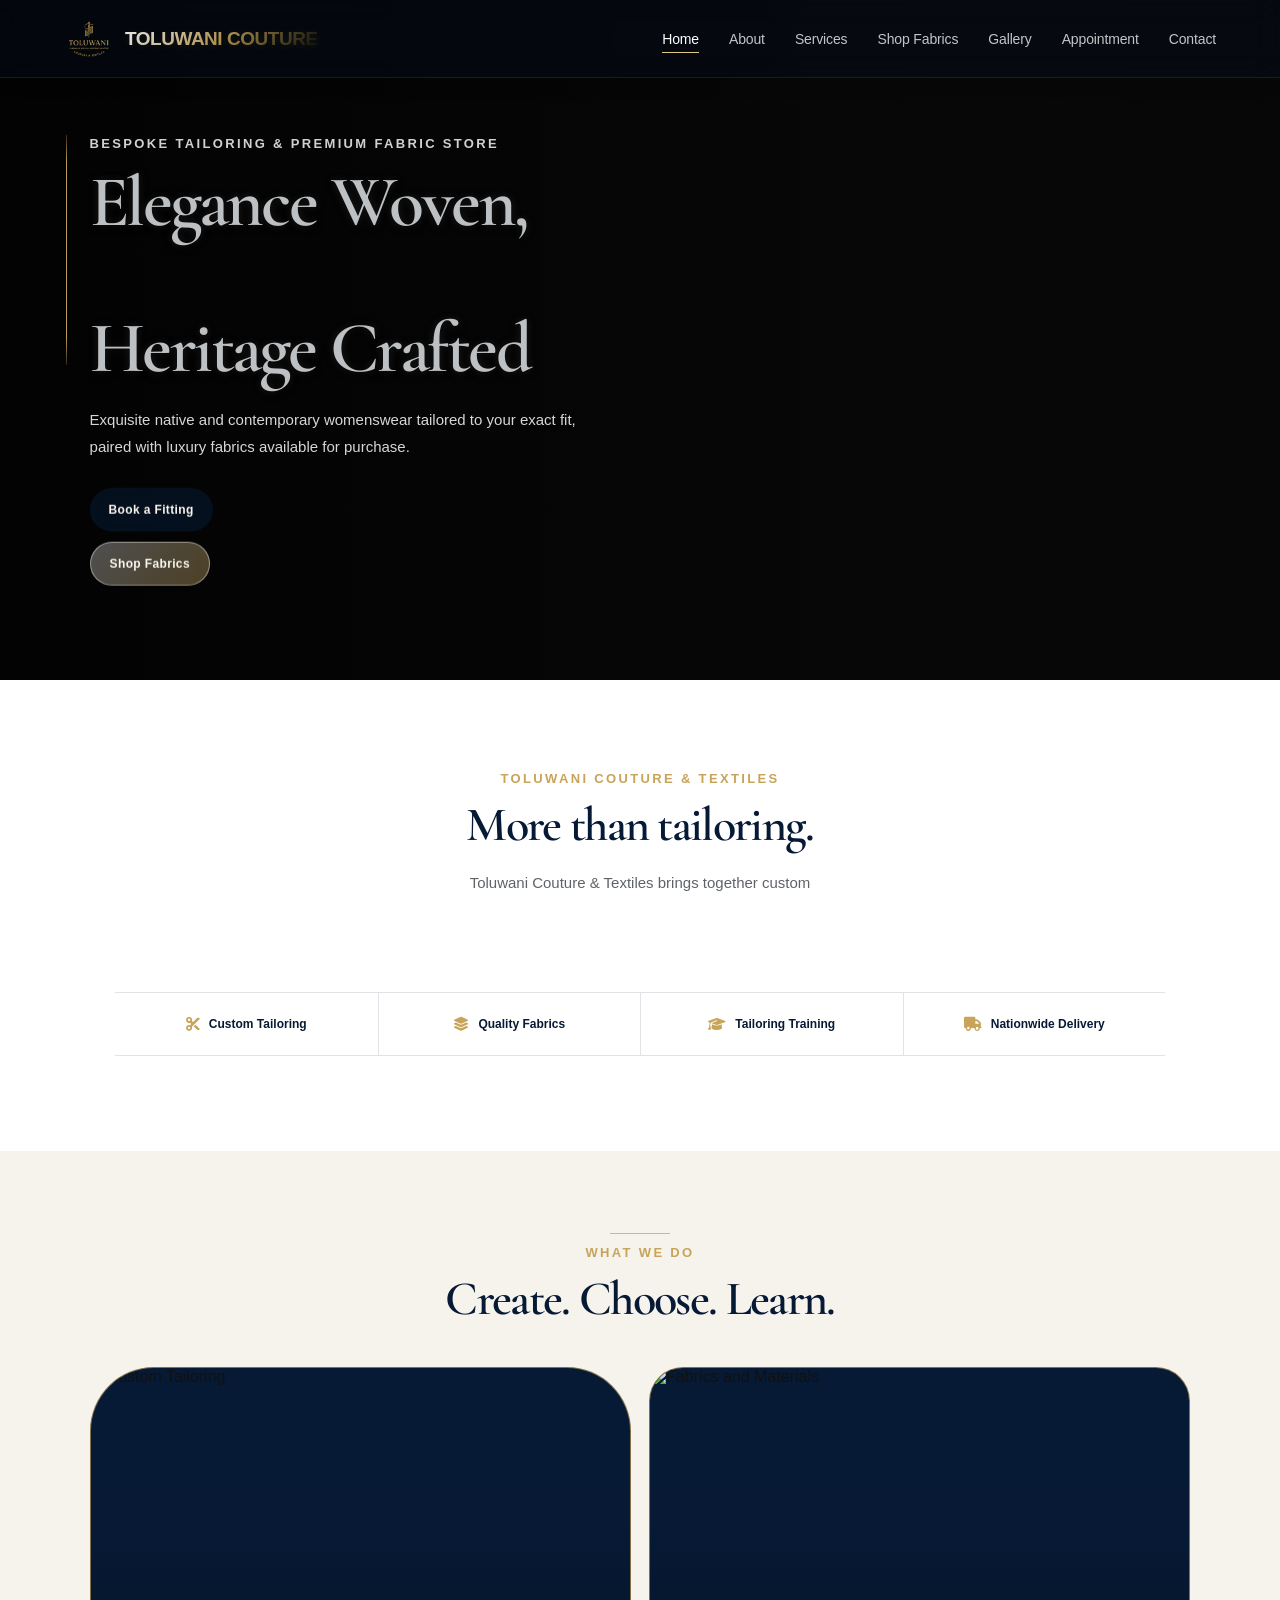
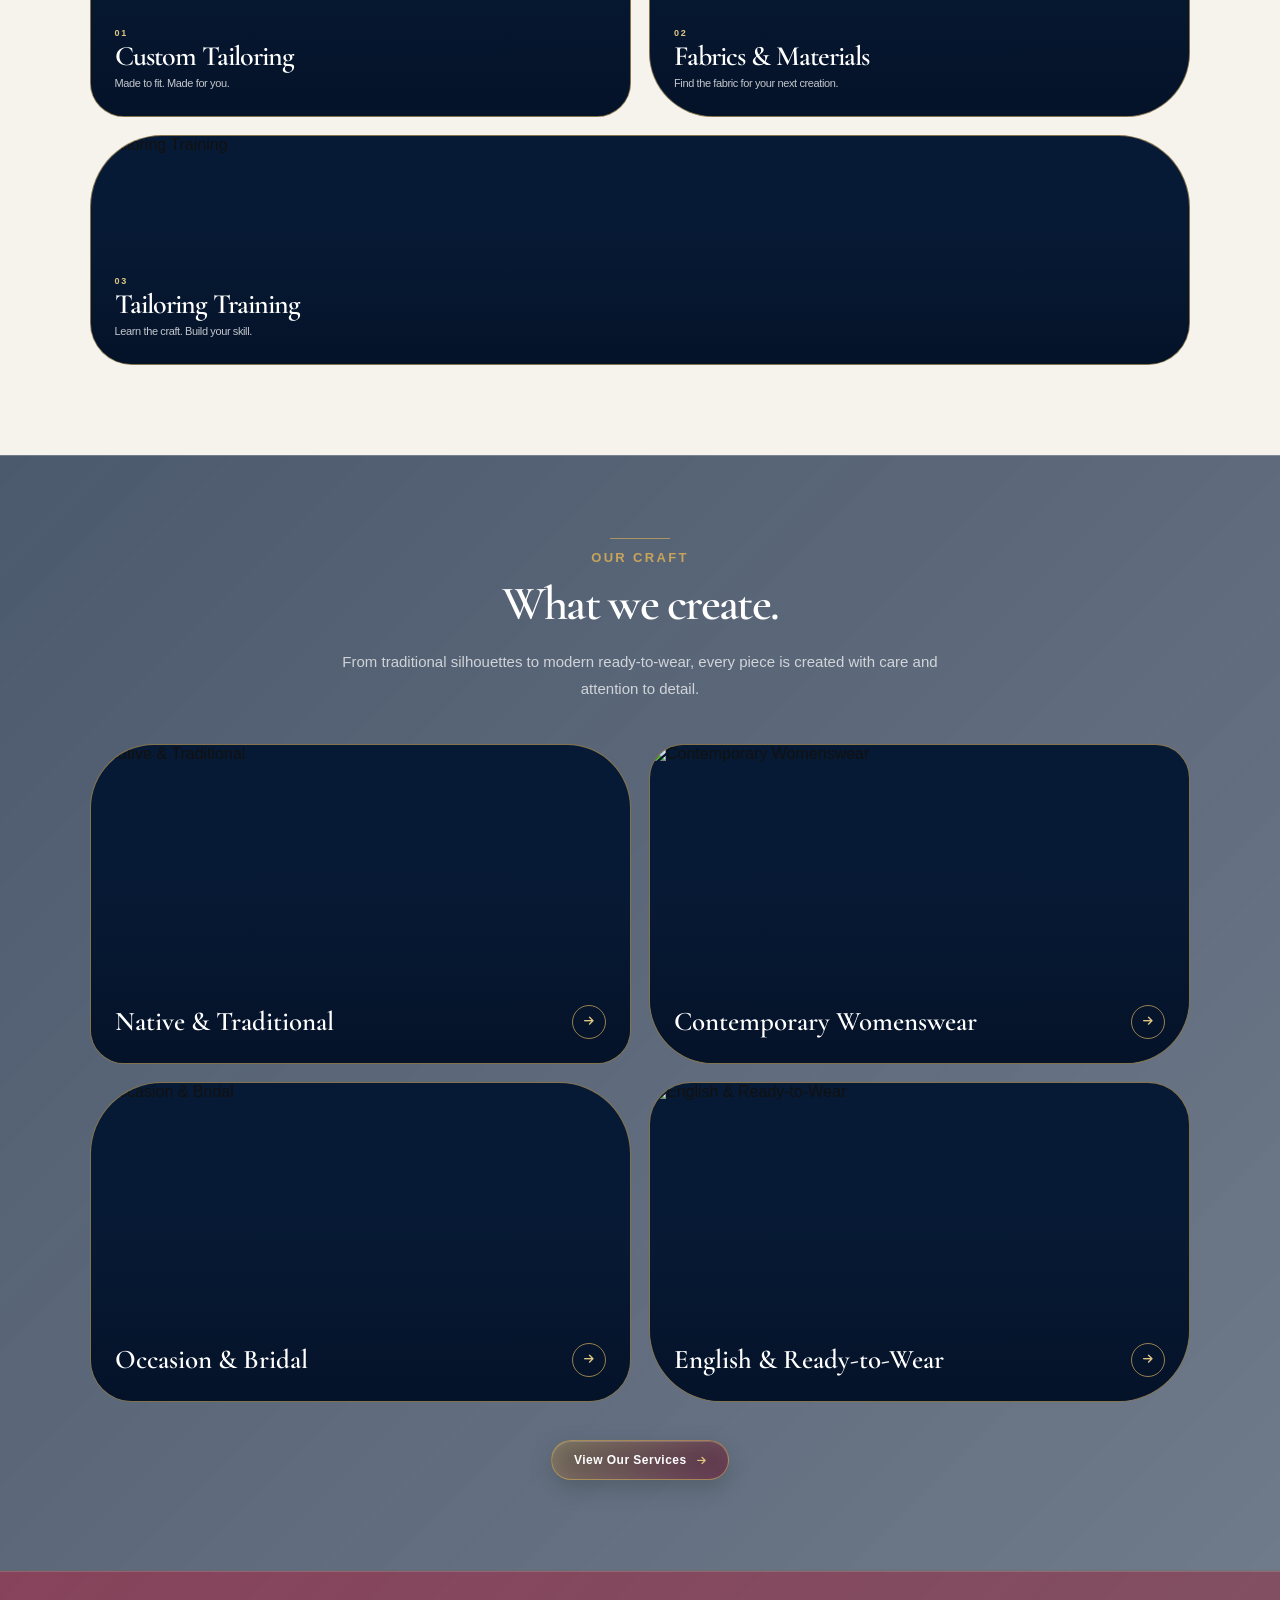
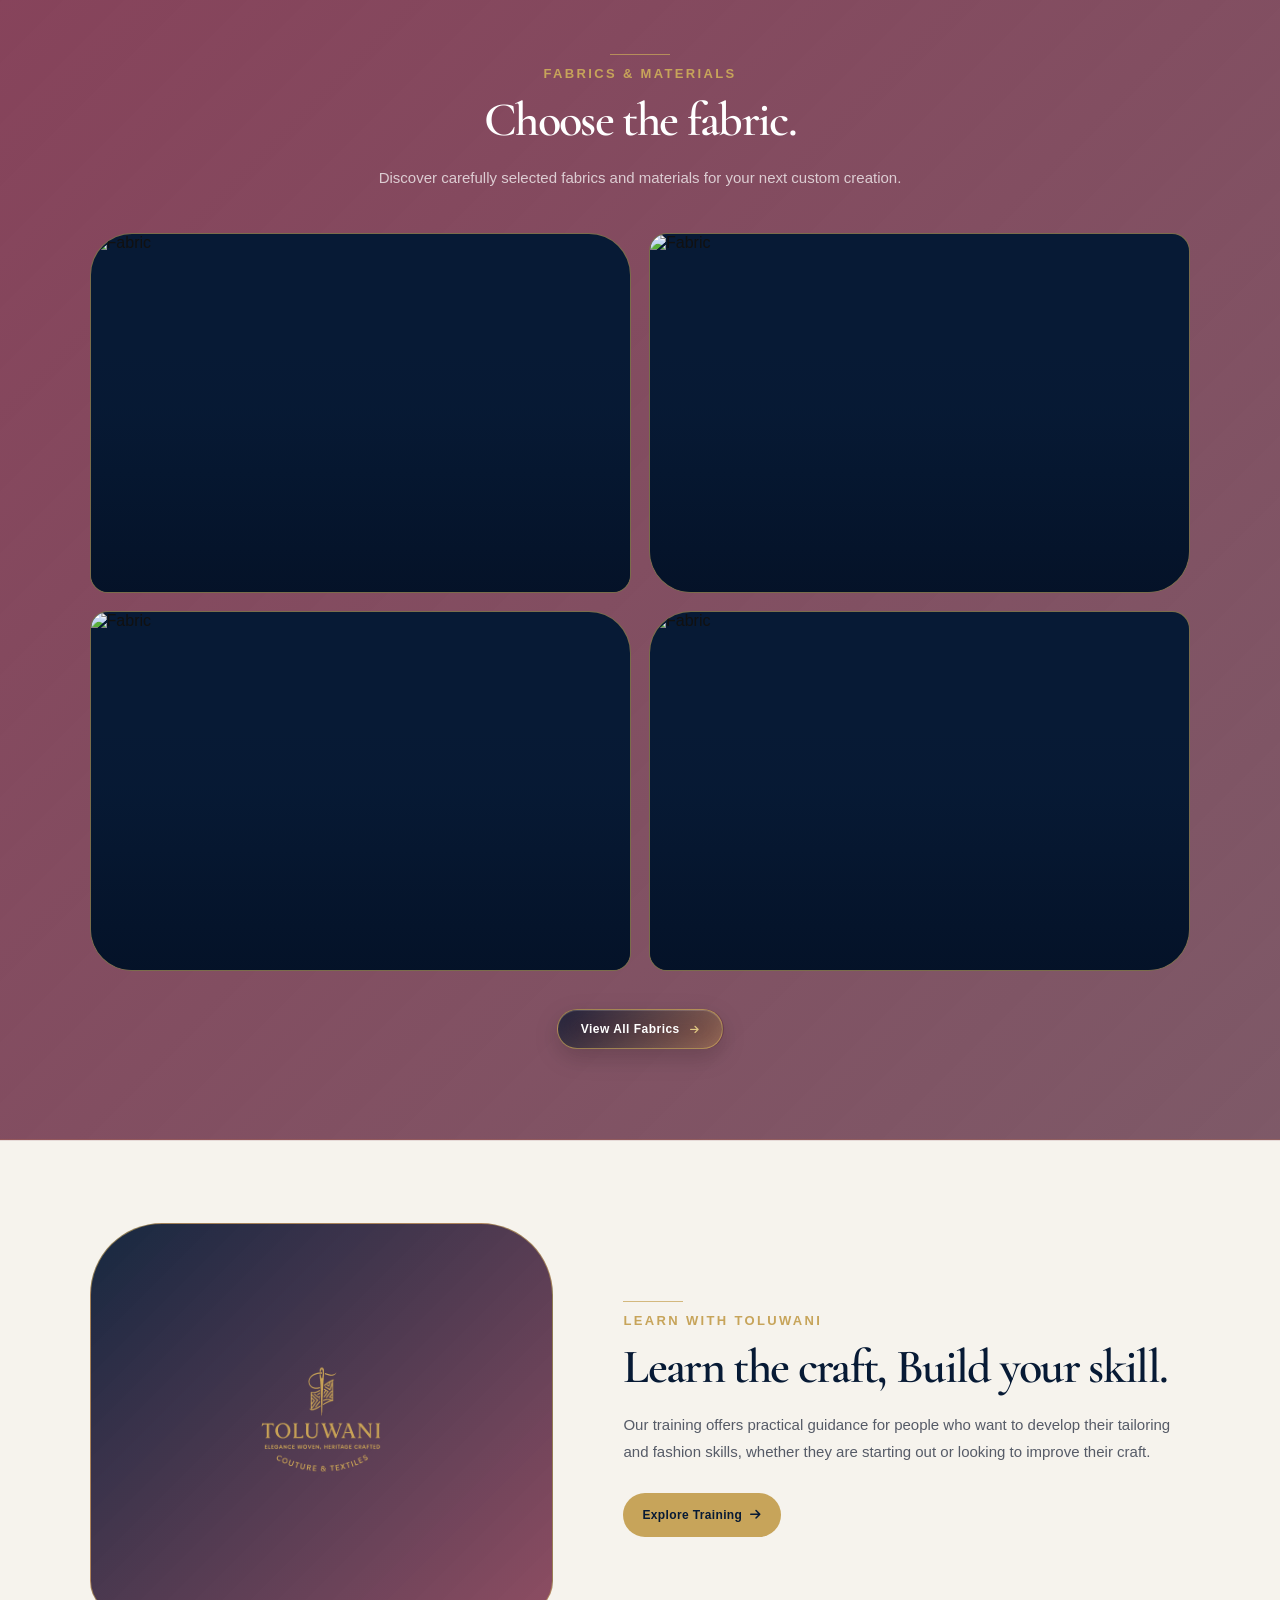
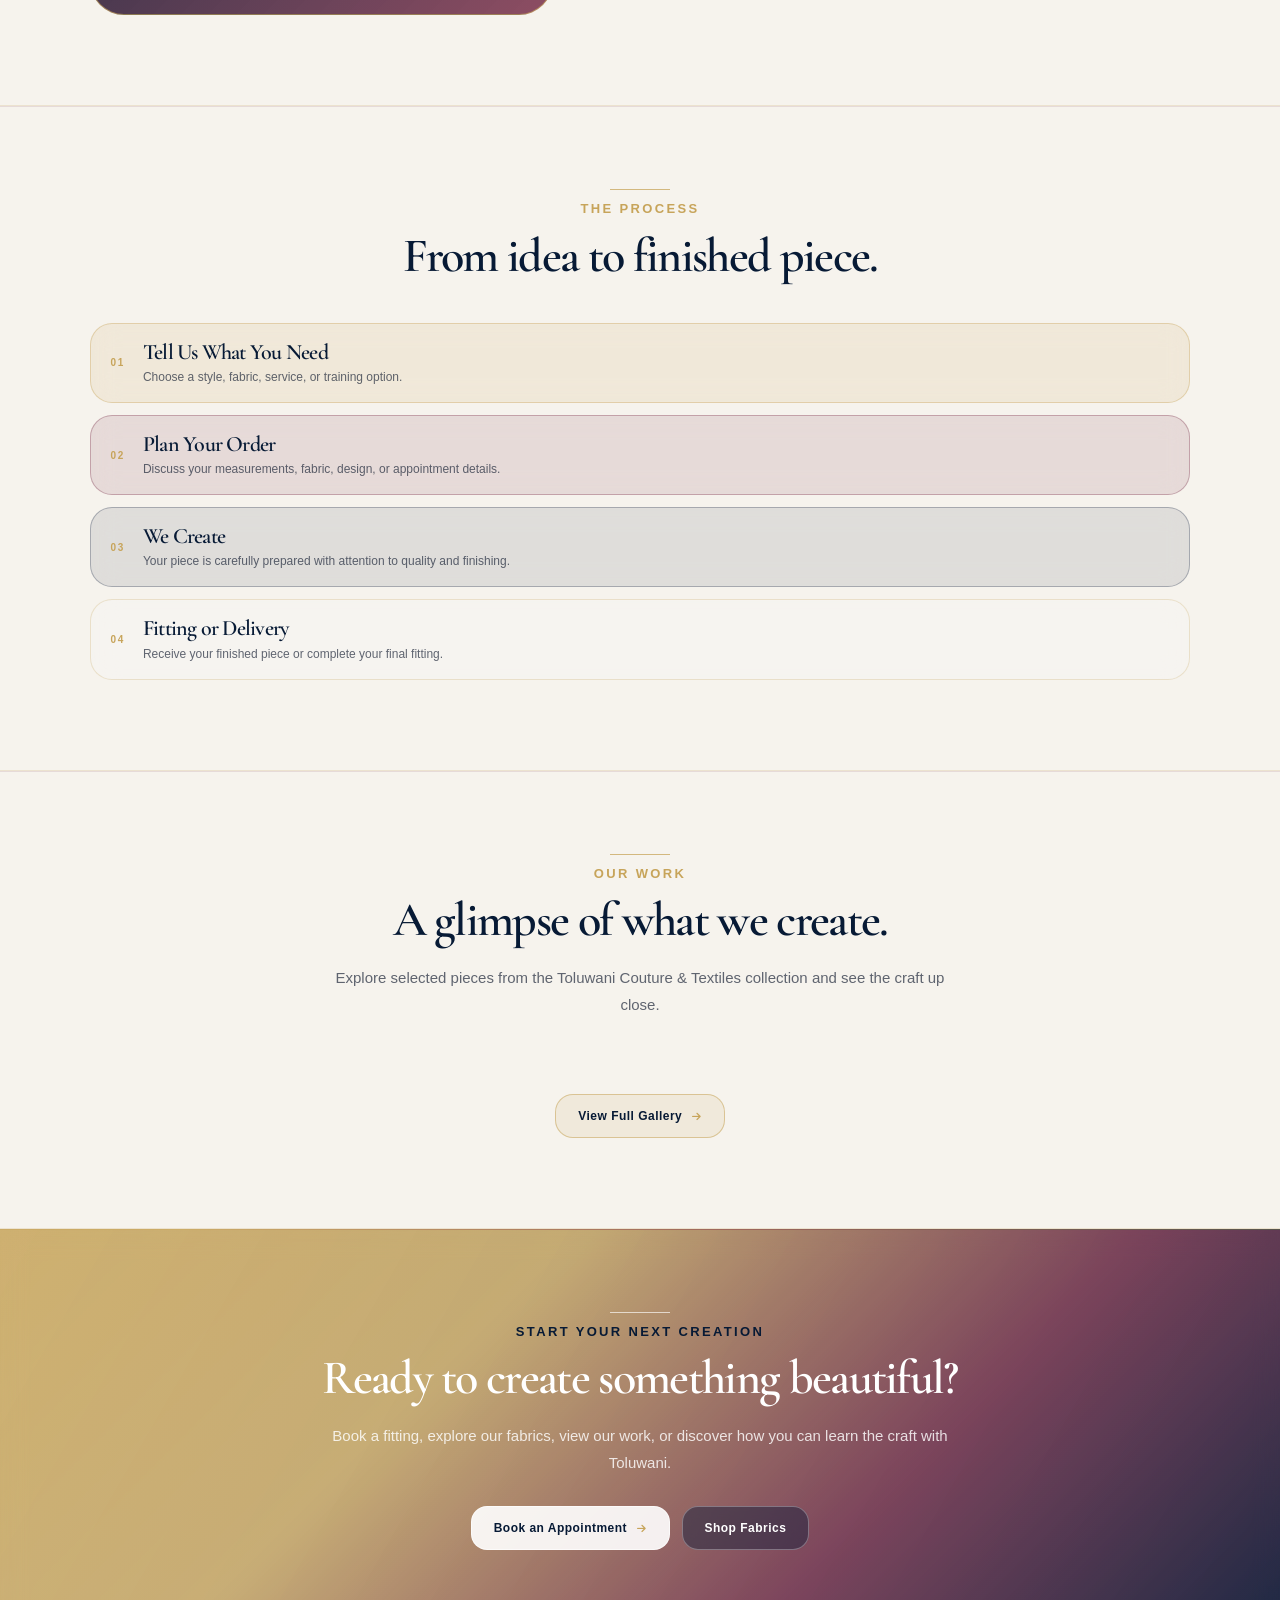
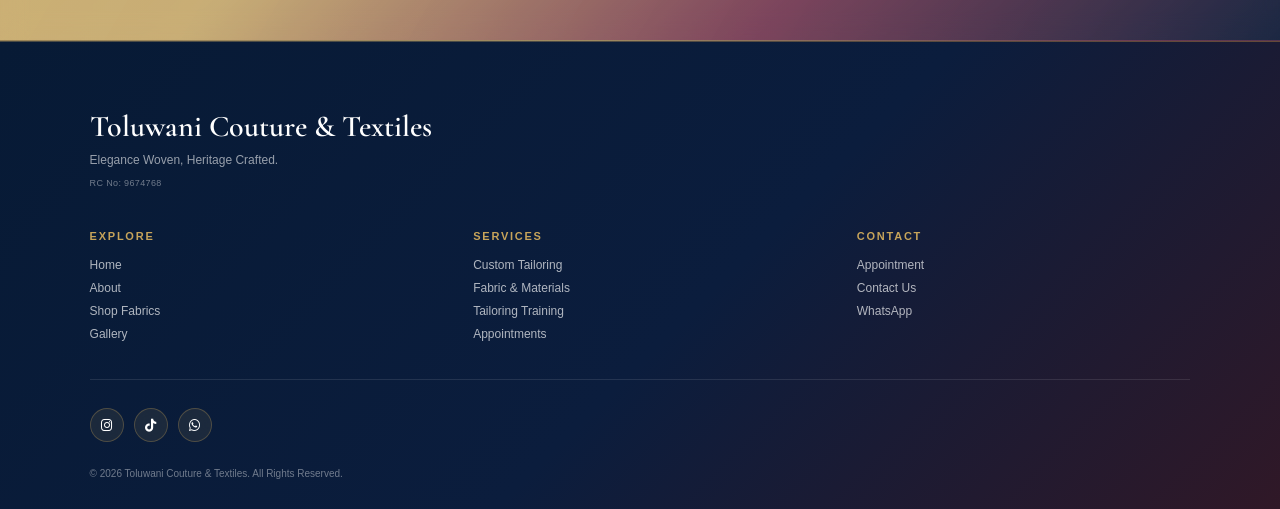
==== commit 47562cce: "Add files via upload" ====
--- a/index.html
+++ b/index.html
@@ -61,7 +61,7 @@
                 Home
             </a>
 
-            <a href="about.html">
+            <a href="#">
                 About
             </a>
 
@@ -69,7 +69,7 @@
                 Services
             </a>
 
-            <a href="fabrics.html">
+            <a href="#">
                 Shop Fabrics
             </a>
 
@@ -117,7 +117,7 @@
                 Home
             </a>
 
-            <a href="about.html">
+            <a href="#">
                 About
             </a>
 
@@ -125,7 +125,7 @@
                 Services
             </a>
 
-            <a href="fabrics.html">
+            <a href="#">
                 Shop Fabrics
             </a>
 
@@ -213,7 +213,7 @@
             </a>
 
             <a
-                href="fabrics.html"
+                href="#"
                 class="button button-light"
             >
                 Shop Fabrics
@@ -404,7 +404,7 @@
                 </h4>
 
                 <a
-                    href="fabrics.html"
+                    href="#"
                     class="text-link"
                 >
                     Shop Fabrics
@@ -493,7 +493,7 @@
         <!-- CRAFT 01 -->
 
         <a
-            href="services.html"
+            href="gallery.html"
             class="create-item"
         >
 
@@ -524,7 +524,7 @@
         <!-- CRAFT 02 -->
 
         <a
-            href="services.html"
+            href="gallery.html"
             class="create-item"
         >
 
@@ -555,7 +555,7 @@
         <!-- CRAFT 03 -->
 
         <a
-            href="services.html"
+            href="gallery.html"
             class="create-item"
         >
 
@@ -586,7 +586,7 @@
         <!-- CRAFT 04 -->
 
         <a
-            href="services.html"
+            href="gallery.html"
             class="create-item"
         >
 
@@ -721,7 +721,7 @@
     </div>
 
     <div class="section-action">
-        <a href="fabrics.html" class="text-link">
+        <a href="#" class="text-link">
             View All Fabrics
             <i class="fa-solid fa-arrow-right"></i>
         </a>
@@ -978,7 +978,7 @@
             </a>
 
             <a
-                href="fabrics.html"
+                href="#"
                 class="button button-light"
             >
                 Shop Fabrics
@@ -1028,11 +1028,11 @@
                         Home
                     </a>
 
-                    <a href="about.html">
+                    <a href="#">
                         About
                     </a>
 
-                    <a href="fabrics.html">
+                    <a href="#">
                         Shop Fabrics
                     </a>
 
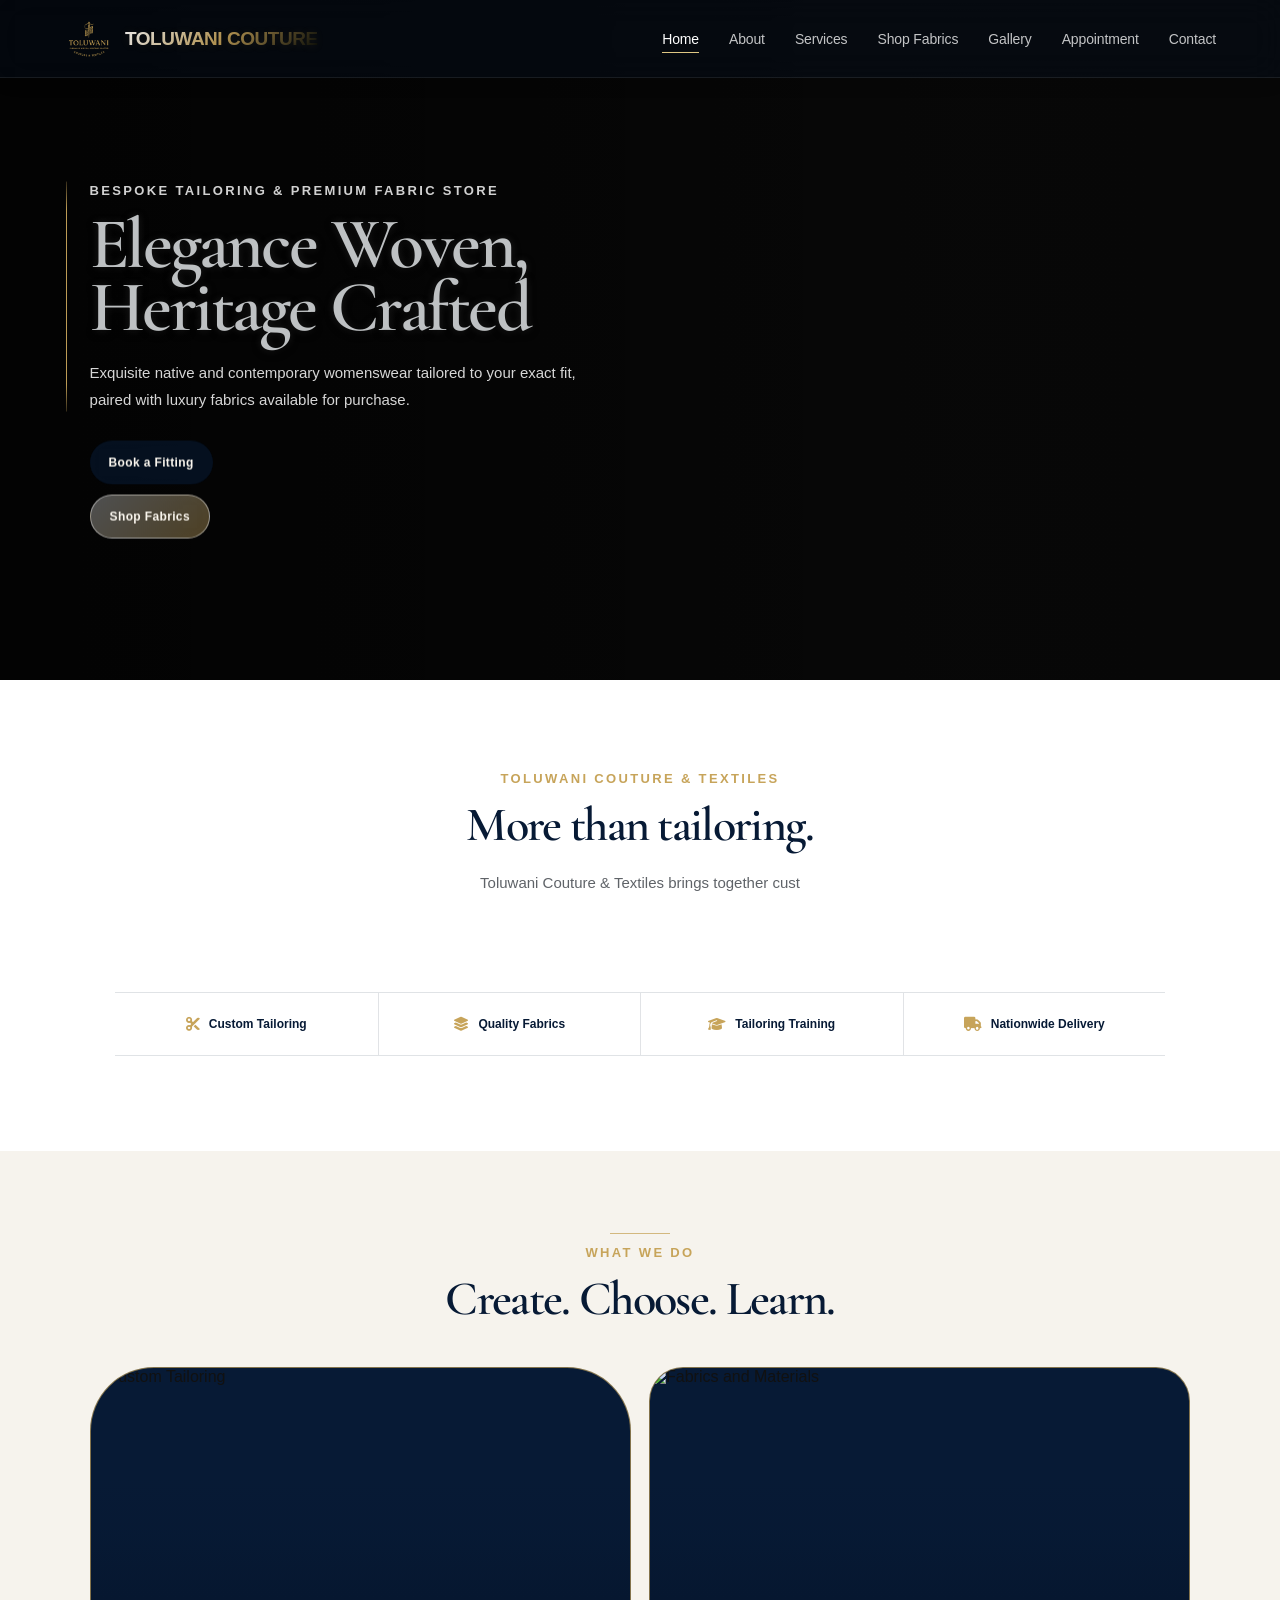
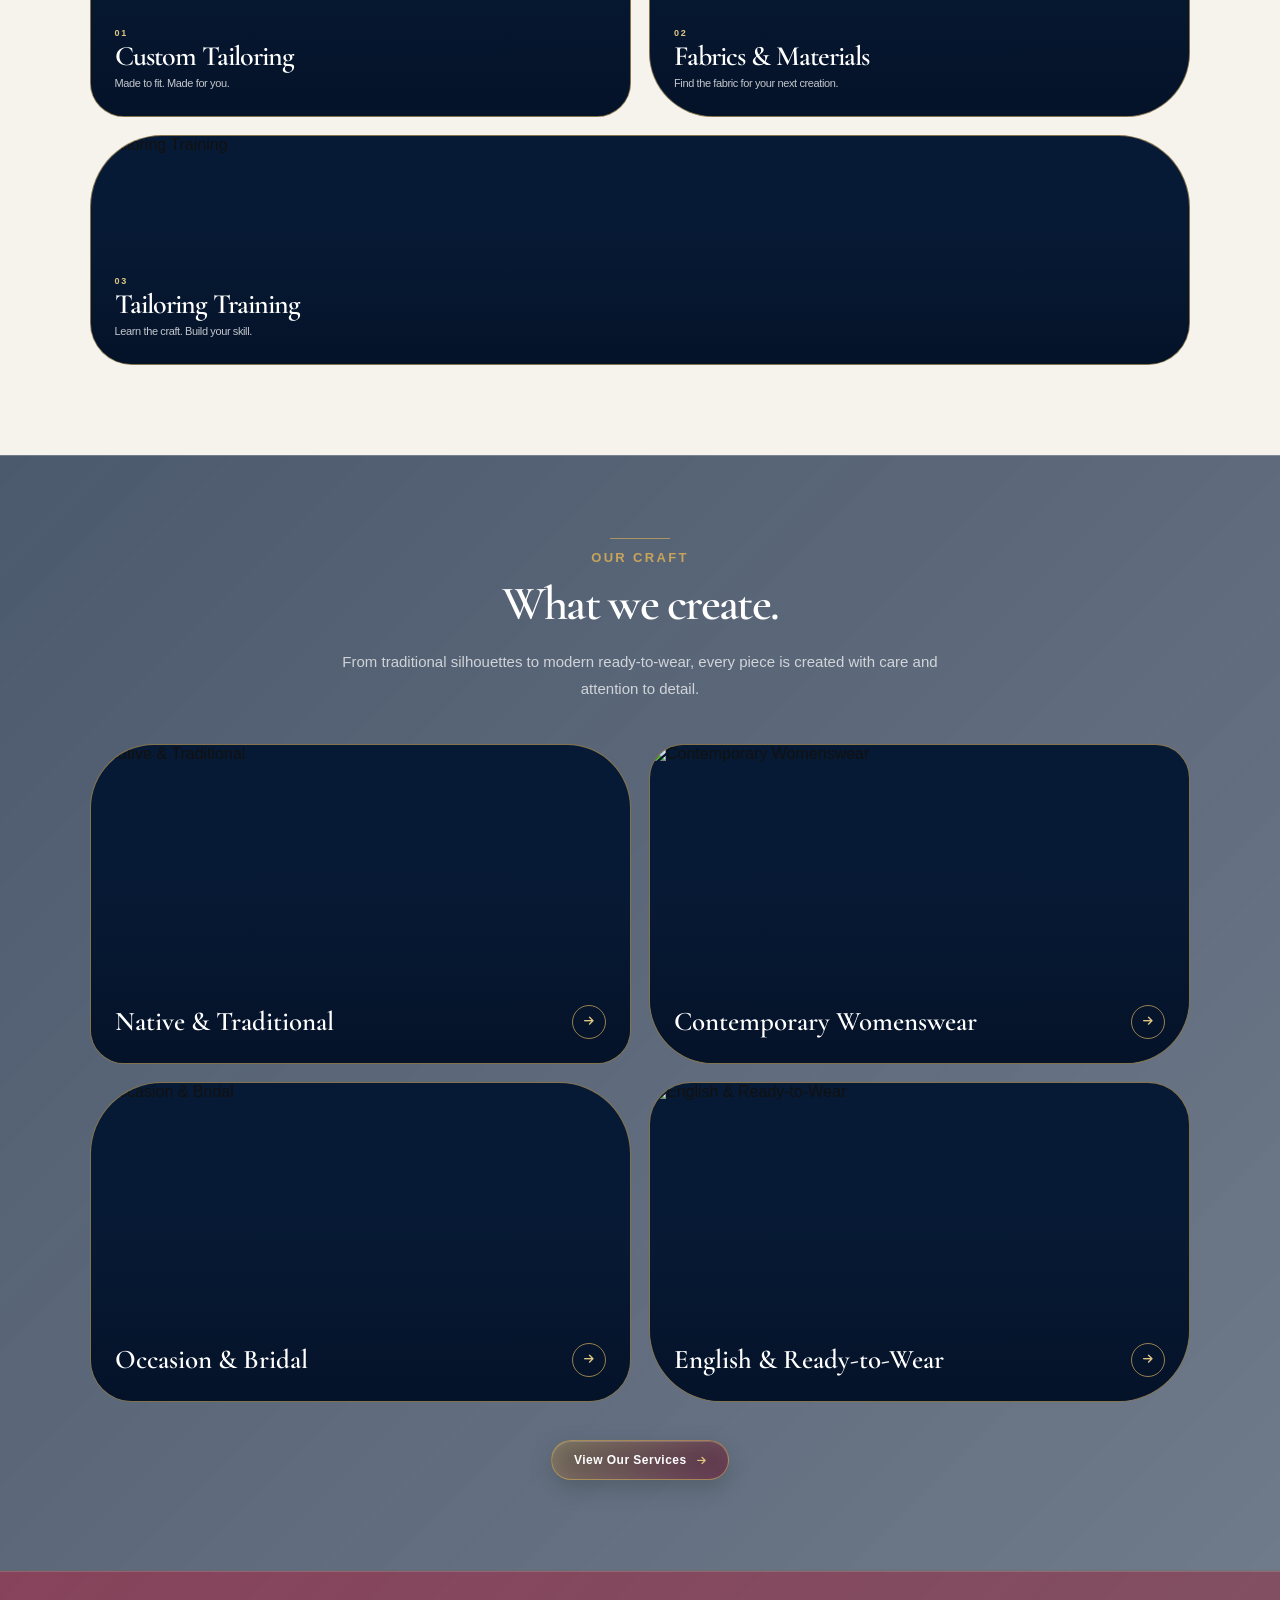
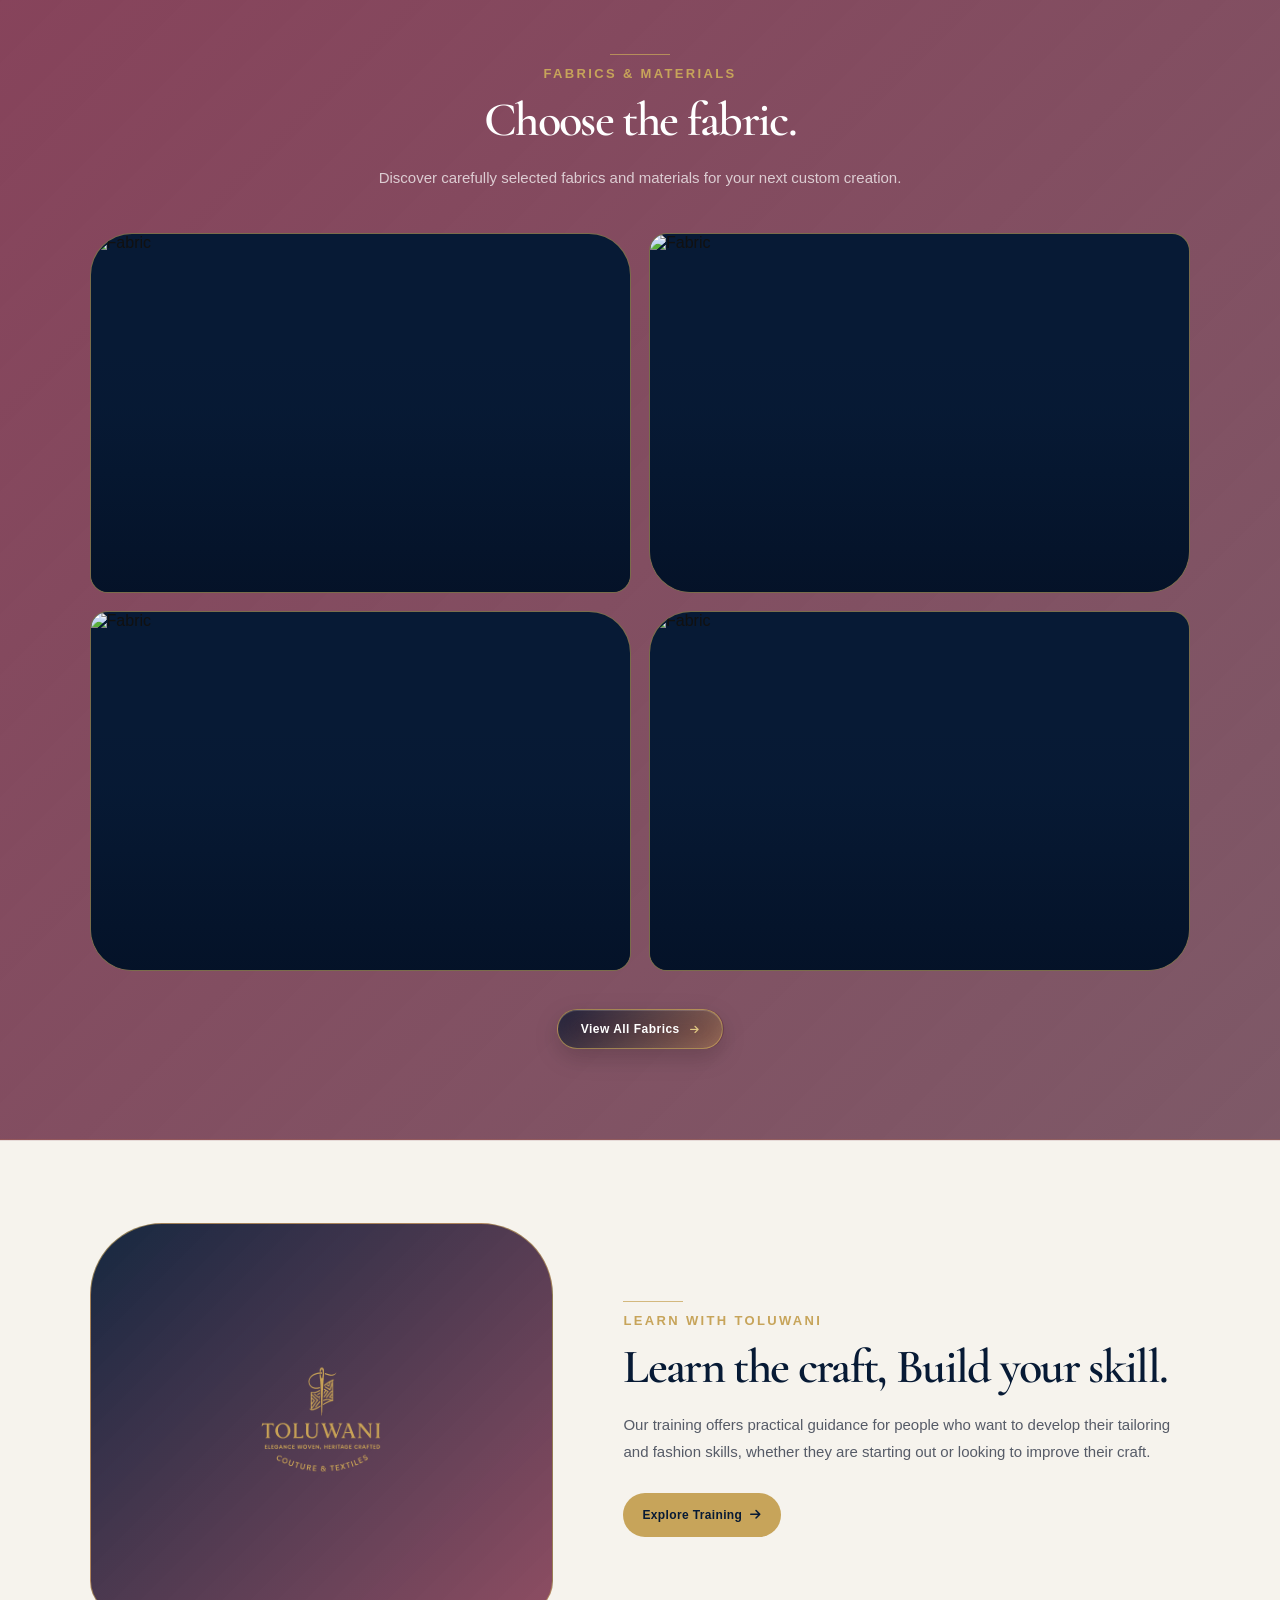
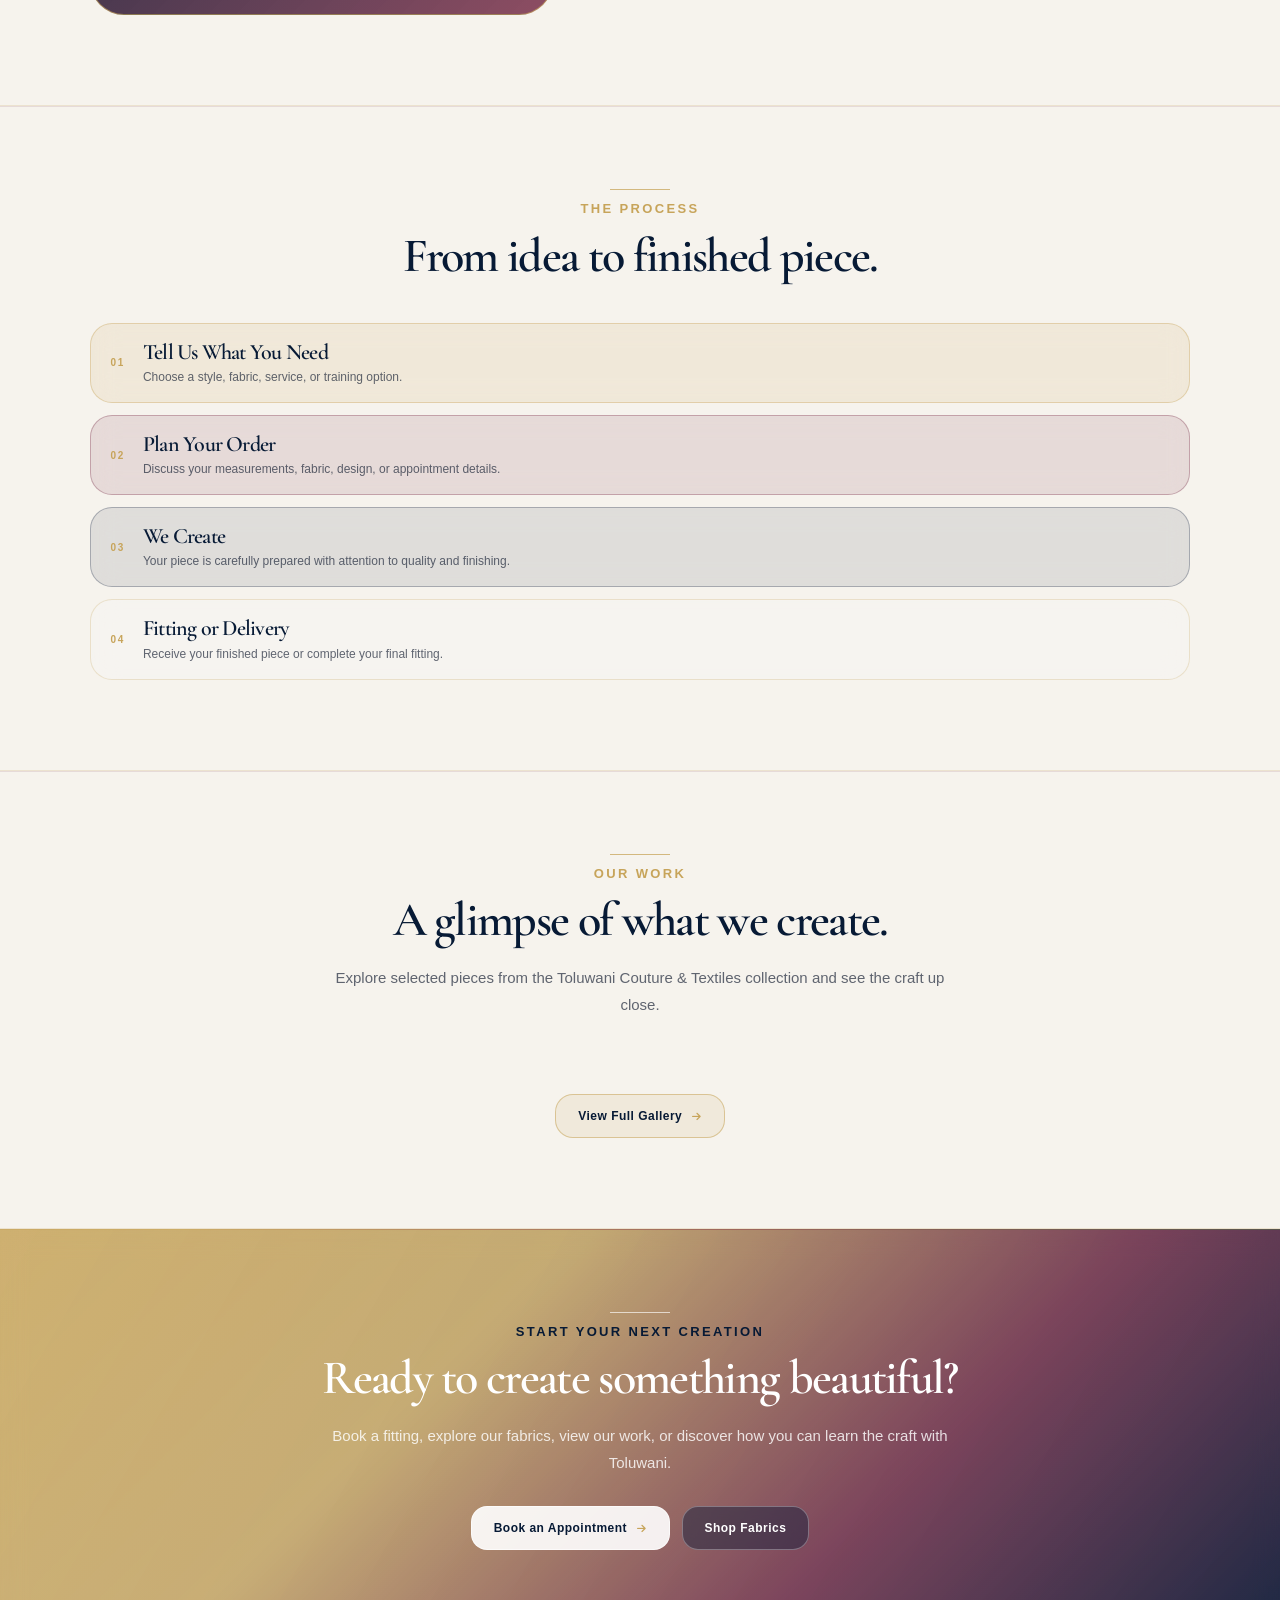
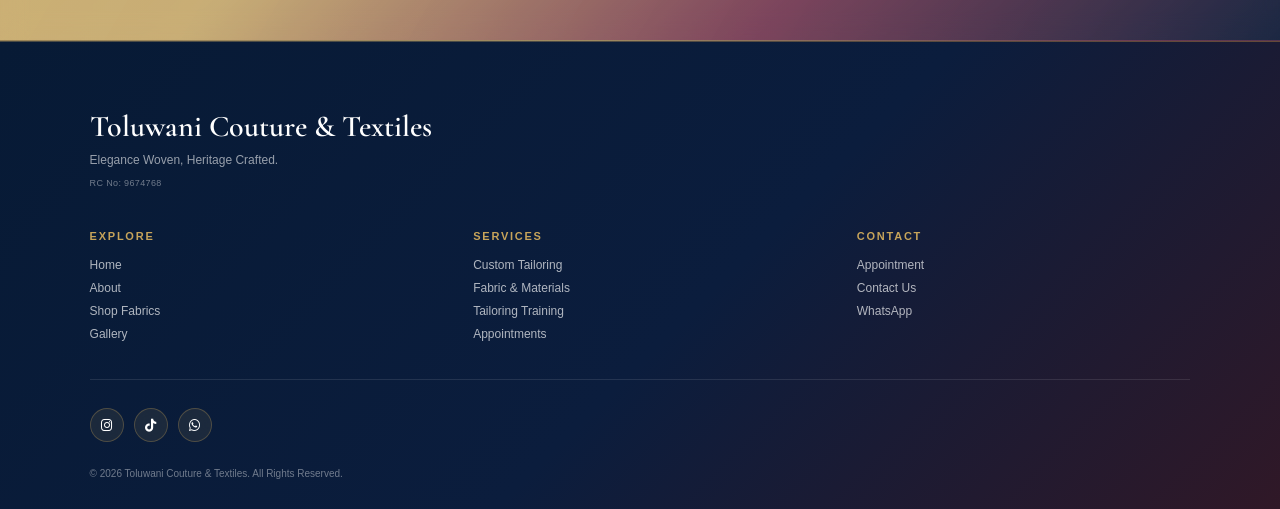
==== commit 0a799551: "Add files via upload" ====
--- a/index.html
+++ b/index.html
@@ -1,92 +1,68 @@
 <!DOCTYPE html>
 <html lang="en">
-
 <head>
     <meta charset="UTF-8">
     <meta name="viewport" content="width=device-width, initial-scale=1.0">
-
     <title>Toluwani Couture | Elegance Woven, Heritage Crafted</title>
-
     <!-- Font Awesome -->
     <link
         rel="stylesheet"
         href="https://cdnjs.cloudflare.com/ajax/libs/font-awesome/6.5.2/css/all.min.css"
     >
-
     <!-- Fonts -->
     <link rel="preconnect" href="https://fonts.googleapis.com">
     <link rel="preconnect" href="https://fonts.gstatic.com" crossorigin>
-
     <link
         href="https://fonts.googleapis.com/css2?family=Cormorant+Garamond:wght@400;500;600;700&display=swap"
         rel="stylesheet"
     >
-
     <!-- Homepage Styles -->
     <link rel="stylesheet" href="home.css">
 </head>
-
 <body>
-
 <!-- =====================================================
      HEADER
 ====================================================== -->
-
 <header class="site-header" id="siteHeader">
-
     <div class="nav-container">
-
         <a href="index.html" class="brand">
-
             <img
                 src="logo.png"
                 alt="Toluwani Couture"
             >
-
             <span>
-                TOLUWANI COUTURE 
+                TOLUWANI COUTURE
             </span>
-
-        </a>
-
+        </a>
         <nav
             class="desktop-nav"
             aria-label="Main navigation"
         >
-
             <a
                 href="index.html"
                 class="active"
             >
                 Home
             </a>
-
             <a href="#">
                 About
             </a>
-
             <a href="services.html">
                 Services
             </a>
-
             <a href="#">
                 Shop Fabrics
             </a>
-
             <a href="gallery.html">
                 Gallery
             </a>
-
             <a href="appointment.html">
                 Appointment
             </a>
-
             <a href="contact.html">
                 Contact
             </a>
-
         </nav>
-
         <button
             class="menu-toggle"
             id="menuToggle"
@@ -94,75 +70,52 @@
             aria-label="Open navigation"
             aria-expanded="false"
         >
-
             <span></span>
             <span></span>
-
         </button>
-
-    </div>
-
+    </div>
     <nav
         class="mobile-nav"
         id="mobileNav"
         aria-label="Mobile navigation"
     >
-
         <div class="mobile-nav-inner">
-
             <a
                 href="index.html"
                 class="active"
             >
                 Home
             </a>
-
             <a href="#">
                 About
             </a>
-
             <a href="services.html">
                 Services
             </a>
-
             <a href="#">
                 Shop Fabrics
             </a>
-
             <a href="gallery.html">
                 Gallery
             </a>
-
             <a href="appointment.html">
                 Appointment
             </a>
-
             <a href="contact.html">
                 Contact
             </a>
-
         </div>
-
     </nav>
-
 </header>
-
-
 <!-- =====================================================
      MAIN CONTENT
 ====================================================== -->
-
 <main>
-
-
 <!-- =====================================================
      HERO
 ====================================================== -->
-
 <section class="home-hero">
-
     <div class="hero-image">
-
         <video
             autoplay
             muted
@@ -171,485 +124,313 @@
             preload="metadata"
             aria-label="Toluwani Couture fashion and fabrics"
         >
-
             <source
                 src="https://istbncxutptjguijzfqq.supabase.co/storage/v1/object/public/Hero-video/Hero.mp4"
                 type="video/mp4"
             >
-
             Your browser does not support video playback.
-
         </video>
-
-    </div>
-
+    </div>
     <div class="hero-overlay"></div>
-
     <div class="hero-content">
-
         <p class="eyebrow">
             Bespoke Tailoring &amp; Premium Fabric Store
         </p>
-
         <h1>
-            Elegance  Woven,<br>
-            Heritage Crafted
+            <span>Elegance Woven,</span>
+            <span>Heritage Crafted</span>
         </h1>
-
         <p class="hero-description">
             Exquisite native and contemporary womenswear tailored to your exact fit,
             paired with luxury fabrics available for purchase.
         </p>
-
         <div class="hero-actions">
-
             <a
                 href="appointment.html"
                 class="button button-primary"
             >
                 Book a Fitting
-
-                
-            </a>
-
+            </a>
             <a
                 href="#"
                 class="button button-light"
             >
                 Shop Fabrics
-                
-            </a>
-
+            </a>
         </div>
-
-    </div>
-
+    </div>
     <div class="hero-scroll">
-
         <span>
             Scroll to explore
         </span>
-
         <i class="fa-solid fa-arrow-down"></i>
-
-    </div>
-
+    </div>
 </section>
-
-
 <!-- =====================================================
      BRAND INTRODUCTION
 ====================================================== -->
-
 <section class="intro-section">
-
     <div class="intro-inner">
-
         <span class="intro-label">
             TOLUWANI COUTURE &amp; TEXTILES
         </span>
-
         <h2>
             More than tailoring.
         </h2>
-
         <p class="intro-text">
             Toluwani Couture &amp; Textiles brings together custom fashion, quality fabrics,
             and practical tailoring training under one creative brand.
             Whether you are looking for a finished outfit, the right material,
             or the skills to create your own, we are here to help.
         </p>
-
-        <!-- BRAND HIGHLIGHTS -->
-
         <div class="intro-highlights">
-
             <div class="intro-highlight">
-
                 <i class="fa-solid fa-scissors"></i>
-
                 <span>
                     Custom Tailoring
                 </span>
-
-            </div>
-
+            </div>
             <div class="intro-highlight">
-
                 <i class="fa-solid fa-layer-group"></i>
-
                 <span>
                     Quality Fabrics
                 </span>
-
-            </div>
-
+            </div>
             <div class="intro-highlight">
-
                 <i class="fa-solid fa-graduation-cap"></i>
-
                 <span>
                     Tailoring Training
                 </span>
-
-            </div>
-
+            </div>
             <div class="intro-highlight">
-
                 <i class="fa-solid fa-truck"></i>
-
                 <span>
                     Nationwide Delivery
                 </span>
-
-            </div>
-
+            </div>
         </div>
-
-    </div>
-
+    </div>
 </section>
-
-
 <!-- =====================================================
      THREE CORE AREAS
 ====================================================== -->
-
 <section class="core-section">
-
     <div class="section-heading">
-
         <p class="eyebrow dark">
             What We Do
         </p>
-
         <h2>
             Create. Choose. Learn.
         </h2>
-
-    </div>
-
+    </div>
     <div class="core-grid" id="coreGrid">
-
-        <!-- CORE AREA 01 -->
-
         <article class="core-card">
-
             <div class="core-image">
-
                 <img
                     src=""
                     alt="Custom Tailoring"
                     class="core-db-image"
                     data-core-image="tailoring"
                 >
-
-            </div>
-
+            </div>
             <div class="core-content">
-
                 <p class="core-number">
                     01
                 </p>
-
                 <h3>
                     Custom Tailoring
                 </h3>
-
                 <h4>
                     Made to fit. Made for you.
                 </h4>
-
                 <a
                     href="services.html"
                     class="text-link"
                 >
                     Explore Services
-
                     <i class="fa-solid fa-arrow-right"></i>
                 </a>
-
-            </div>
-
+            </div>
         </article>
-
-
-        <!-- CORE AREA 02 -->
-
         <article class="core-card">
-
             <div class="core-image">
-
                 <img
                     src=""
                     alt="Fabrics and Materials"
                     class="core-db-image"
                     data-core-image="fabric"
                 >
-
-            </div>
-
+            </div>
             <div class="core-content">
-
                 <p class="core-number">
                     02
                 </p>
-
                 <h3>
                     Fabrics &amp; Materials
                 </h3>
-
                 <h4>
                     Find the fabric for your next creation.
                 </h4>
-
                 <a
                     href="#"
                     class="text-link"
                 >
                     Shop Fabrics
-
                     <i class="fa-solid fa-arrow-right"></i>
                 </a>
-
-            </div>
-
+            </div>
         </article>
-
-
-        <!-- CORE AREA 03 -->
-
         <article class="core-card">
-
             <div class="core-image">
-
                 <img
                     src=""
                     alt="Tailoring Training"
                     class="core-db-image"
                     data-core-image="training"
                 >
-
-            </div>
-
+            </div>
             <div class="core-content">
-
                 <p class="core-number">
                     03
                 </p>
-
                 <h3>
                     Tailoring Training
                 </h3>
-
                 <h4>
                     Learn the craft. Build your skill.
                 </h4>
-
                 <a
                     href="training.html"
                     class="text-link"
                 >
                     Explore Training
-
                     <i class="fa-solid fa-arrow-right"></i>
                 </a>
-
-            </div>
-
+            </div>
         </article>
-
-    </div>
-
+    </div>
 </section>
-
-
 <!-- =====================================================
      WHAT WE CREATE
 ====================================================== -->
-
 <section class="create-section">
-
     <div class="section-heading">
-
         <p class="eyebrow dark">
             Our Craft
         </p>
-
         <h2>
             What we create.
         </h2>
-
         <p class="section-intro">
             From traditional silhouettes to modern ready-to-wear,
             every piece is created with care and attention to detail.
         </p>
-
-    </div>
-
-
+    </div>
     <div class="create-grid">
-
-        <!-- CRAFT 01 -->
-
         <a
             href="gallery.html"
             class="create-item"
         >
-
             <div class="create-image">
-
                 <img
                     src=""
                     alt="Native & Traditional"
                     class="create-db-image"
                     data-create-image="native"
                 >
-
-            </div>
-
+            </div>
             <div class="create-content">
-
                 <span>
                     Native &amp; Traditional
                 </span>
-
                 <i class="fa-solid fa-arrow-right"></i>
-
-            </div>
-
-        </a>
-
-
-        <!-- CRAFT 02 -->
-
+            </div>
+        </a>
         <a
             href="gallery.html"
             class="create-item"
         >
-
             <div class="create-image">
-
                 <img
                     src=""
                     alt="Contemporary Womenswear"
                     class="create-db-image"
                     data-create-image="contemporary"
                 >
-
-            </div>
-
+            </div>
             <div class="create-content">
-
                 <span>
                     Contemporary Womenswear
                 </span>
-
                 <i class="fa-solid fa-arrow-right"></i>
-
-            </div>
-
-        </a>
-
-
-        <!-- CRAFT 03 -->
-
+            </div>
+        </a>
         <a
             href="gallery.html"
             class="create-item"
         >
-
             <div class="create-image">
-
                 <img
                     src=""
                     alt="Occasion & Bridal"
                     class="create-db-image"
                     data-create-image="occasion"
                 >
-
-            </div>
-
+            </div>
             <div class="create-content">
-
                 <span>
                     Occasion &amp; Bridal
                 </span>
-
                 <i class="fa-solid fa-arrow-right"></i>
-
-            </div>
-
-        </a>
-
-
-        <!-- CRAFT 04 -->
-
+            </div>
+        </a>
         <a
             href="gallery.html"
             class="create-item"
         >
-
             <div class="create-image">
-
                 <img
                     src=""
                     alt="English & Ready-to-Wear"
                     class="create-db-image"
                     data-create-image="ready-made"
                 >
-
-            </div>
-
+            </div>
             <div class="create-content">
-
                 <span>
                     English &amp; Ready-to-Wear
                 </span>
-
                 <i class="fa-solid fa-arrow-right"></i>
-
-            </div>
-
-        </a>
-
-    </div>
-
-
+            </div>
+        </a>
+    </div>
     <div class="section-action">
-
         <a
             href="services.html"
             class="text-link"
         >
             View Our Services
-
             <i class="fa-solid fa-arrow-right"></i>
         </a>
-
-    </div>
-
+    </div>
 </section>
-
+<!-- =====================================================
+     FABRICS
+====================================================== -->
 <section class="fabrics-section">
-
     <div class="section-heading">
         <p class="eyebrow dark">
             Fabrics &amp; Materials
         </p>
-
         <h2>
             Choose the fabric.
         </h2>
-
         <p class="section-intro">
             Discover carefully selected fabrics and materials for your
             next custom creation.
         </p>
     </div>
-
     <div class="fabrics-grid" id="fabricsGrid">
-
         <a href="fabrics.html" class="fabric-card">
             <div class="fabric-image">
                 <img
@@ -659,14 +440,12 @@
                     data-fabric-image="1"
                 >
             </div>
-
             <div class="fabric-content">
                 <span class="fabric-category"></span>
                 <h3 class="fabric-name"></h3>
                 <p class="fabric-price"></p>
             </div>
         </a>
-
         <a href="fabrics.html" class="fabric-card">
             <div class="fabric-image">
                 <img
@@ -676,14 +455,12 @@
                     data-fabric-image="2"
                 >
             </div>
-
             <div class="fabric-content">
                 <span class="fabric-category"></span>
                 <h3 class="fabric-name"></h3>
                 <p class="fabric-price"></p>
             </div>
         </a>
-
         <a href="fabrics.html" class="fabric-card">
             <div class="fabric-image">
                 <img
@@ -693,14 +470,12 @@
                     data-fabric-image="3"
                 >
             </div>
-
             <div class="fabric-content">
                 <span class="fabric-category"></span>
                 <h3 class="fabric-name"></h3>
                 <p class="fabric-price"></p>
             </div>
         </a>
-
         <a href="fabrics.html" class="fabric-card">
             <div class="fabric-image">
                 <img
@@ -710,386 +485,263 @@
                     data-fabric-image="4"
                 >
             </div>
-
             <div class="fabric-content">
                 <span class="fabric-category"></span>
                 <h3 class="fabric-name"></h3>
                 <p class="fabric-price"></p>
             </div>
         </a>
-
-    </div>
-
+    </div>
     <div class="section-action">
         <a href="#" class="text-link">
             View All Fabrics
             <i class="fa-solid fa-arrow-right"></i>
         </a>
     </div>
-
 </section>
-
-
 <!-- =====================================================
      TRAINING PREVIEW
 ====================================================== -->
-
 <section class="training-section">
-
     <div class="training-image">
-
         <div class="training-image-placeholder">
             <i class="fa-solid fa-graduation-cap"></i>
         </div>
-
-    </div>
-
+    </div>
     <div class="training-content">
-
         <p class="eyebrow">
             Learn With Toluwani
         </p>
-
         <h2>
             Learn the craft, Build your skill.
         </h2>
-
         <p>
             Our training offers practical guidance for people who want
             to develop their tailoring and fashion skills, whether
             they are starting out or looking to improve their craft.
         </p>
-
         <a
             href="training.html"
             class="button button-primary"
         >
             Explore Training
-
             <i class="fa-solid fa-arrow-right"></i>
         </a>
-
-    </div>
-
+    </div>
 </section>
-
-
 <!-- =====================================================
      THE PROCESS
 ====================================================== -->
-
 <section class="process-section">
-
     <div class="process-heading">
-
         <p class="eyebrow dark">
             The Process
         </p>
-
         <h2>
             From idea to finished piece.
         </h2>
-
-    </div>
-
+    </div>
     <div class="process-list">
-
         <a
             href="appointment.html"
             class="process-item"
         >
-
             <div class="process-number">
                 01
             </div>
-
             <div>
-
                 <h3>
                     Tell Us What You Need
                 </h3>
-
                 <p>
                     Choose a style, fabric, service, or training option.
                 </p>
-
-            </div>
-
-        </a>
-
-
+            </div>
+        </a>
         <a
             href="appointment.html"
             class="process-item"
         >
-
             <div class="process-number">
                 02
             </div>
-
             <div>
-
                 <h3>
                     Plan Your Order
                 </h3>
-
                 <p>
                     Discuss your measurements, fabric, design,
                     or appointment details.
                 </p>
-
-            </div>
-
-        </a>
-
-
+            </div>
+        </a>
         <a
             href="services.html"
             class="process-item"
         >
-
             <div class="process-number">
                 03
             </div>
-
             <div>
-
                 <h3>
                     We Create
                 </h3>
-
                 <p>
                     Your piece is carefully prepared with attention
                     to quality and finishing.
                 </p>
-
-            </div>
-
-        </a>
-
-
+            </div>
+        </a>
         <a
             href="appointment.html"
             class="process-item"
         >
-
             <div class="process-number">
                 04
             </div>
-
             <div>
-
                 <h3>
                     Fitting or Delivery
                 </h3>
-
                 <p>
                     Receive your finished piece or complete your
                     final fitting.
                 </p>
-
-            </div>
-
-        </a>
-
-    </div>
-
+            </div>
+        </a>
+    </div>
 </section>
-
-
 <!-- =====================================================
      LOOKBOOK
 ====================================================== -->
-
 <section class="gallery-section">
-
     <div class="section-heading">
-
         <p class="eyebrow dark">
             Our Work
         </p>
-
         <h2>
             A glimpse of what we create.
         </h2>
-
         <p class="section-intro">
             Explore selected pieces from the Toluwani Couture &amp; Textiles
             collection and see the craft up close.
         </p>
-
-    </div>
-
+    </div>
     <div
         class="gallery-grid"
         id="homeGallery"
     >
-
         <!-- Supabase gallery items will load here -->
-
-    </div>
-
+    </div>
     <div class="section-action">
-
         <a
             href="gallery.html"
             class="button button-outline"
         >
             View Full Gallery
-
             <i class="fa-solid fa-arrow-right"></i>
         </a>
-
-    </div>
-
+    </div>
 </section>
-
-
 <!-- =====================================================
      FINAL CTA
 ====================================================== -->
-
 <section class="appointment-cta">
-
     <div class="appointment-content">
-
         <p class="eyebrow">
             Start Your Next Creation
         </p>
-
         <h2>
             Ready to create something beautiful?
         </h2>
-
         <p>
             Book a fitting, explore our fabrics, view our work,
             or discover how you can learn the craft with Toluwani.
         </p>
-
         <div class="appointment-actions">
-
             <a
                 href="appointment.html"
                 class="button button-primary"
             >
                 Book an Appointment
-
                 <i class="fa-solid fa-arrow-right"></i>
             </a>
-
             <a
                 href="#"
                 class="button button-light"
             >
                 Shop Fabrics
             </a>
-
         </div>
-
-    </div>
-
+    </div>
 </section>
-
 </main>
-
-
 <!-- =====================================================
      FOOTER
 ====================================================== -->
-
 <footer class="site-footer">
-
     <div class="footer-container">
-
         <div class="footer-brand">
-    <a href="index.html">
-        Toluwani Couture &amp; Textiles
-    </a>
-    <p>
-        Elegance Woven, Heritage Crafted.
-    </p>
-    <span class="footer-registration">
-        RC No: 9674768
-    </span>
-</div>
-
-
+            <a href="index.html">
+                Toluwani Couture &amp; Textiles
+            </a>
+            <p>
+                Elegance Woven, Heritage Crafted.
+            </p>
+            <span class="footer-registration">
+                RC No: 9674768
+            </span>
+        </div>
         <div class="footer-sitemap">
-
             <div class="footer-group">
-
                 <h4>
                     Explore
                 </h4>
-
                 <nav>
-
                     <a href="index.html">
                         Home
                     </a>
-
                     <a href="#">
                         About
                     </a>
-
                     <a href="#">
                         Shop Fabrics
                     </a>
-
                     <a href="gallery.html">
                         Gallery
                     </a>
-
                 </nav>
-
-            </div>
-
-
+            </div>
             <div class="footer-group">
-
                 <h4>
                     Services
                 </h4>
-
                 <nav>
-
                     <a href="services.html">
                         Custom Tailoring
                     </a>
-
                     <a href="fabrics.html">
                         Fabric &amp; Materials
                     </a>
-
                     <a href="training.html">
                         Tailoring Training
                     </a>
-
                     <a href="appointment.html">
                         Appointments
                     </a>
-
                 </nav>
-
-            </div>
-
-
+            </div>
             <div class="footer-group">
-
                 <h4>
                     Contact
                 </h4>
-
                 <nav>
-
                     <a href="appointment.html">
                         Appointment
                     </a>
-
                     <a href="contact.html">
                         Contact Us
                     </a>
-
                     <a
                         href="https://wa.me/2349026418431"
                         target="_blank"
@@ -1097,16 +749,10 @@
                     >
                         WhatsApp
                     </a>
-
                 </nav>
-
-            </div>
-
+            </div>
         </div>
-
-
         <div class="footer-socials">
-
             <a
                 href="https://instagram.com/toluwani_couture"
                 target="_blank"
@@ -1115,7 +761,6 @@
             >
                 <i class="fa-brands fa-instagram"></i>
             </a>
-
             <a
                 href="https://www.tiktok.com/@toluwani_couture"
                 target="_blank"
@@ -1124,7 +769,6 @@
             >
                 <i class="fa-brands fa-tiktok"></i>
             </a>
-
             <a
                 href="https://wa.me/2349026418431"
                 target="_blank"
@@ -1133,26 +777,17 @@
             >
                 <i class="fa-brands fa-whatsapp"></i>
             </a>
-
         </div>
-
-
         <div class="footer-bottom">
-
             <p>
                 © 2026 Toluwani Couture &amp; Textiles. All Rights Reserved.
             </p>
         </div>
-
-    </div>
-
+    </div>
 </footer>
-
-
 <!-- =====================================================
      SCROLL TO TOP
 ====================================================== -->
-
 <a
     href="#"
     class="scroll-top"
@@ -1161,14 +796,13 @@
 >
     <i class="fa-solid fa-arrow-up"></i>
 </a>
+<!-- =====================================================
+     JAVASCRIPT
+====================================================== -->
+<script src="script.js"></script>
+</body>
+</html>
 
 
-<!-- =====================================================
-     JAVASCRIPT
-====================================================== -->
 
-<script src="script.js"></script>
 
-</body>
-
-</html>
--- a/home.css
+++ b/home.css
@@ -513,8 +513,11 @@
     font-size: 72px;
     font-weight: 600;
 
-    line-height: 1.02;
+    line-height: 0.88;
     letter-spacing: -0.035em;
+}
+.hero-content h1 span {
+    display: block;
 }
 
 .hero-description {
